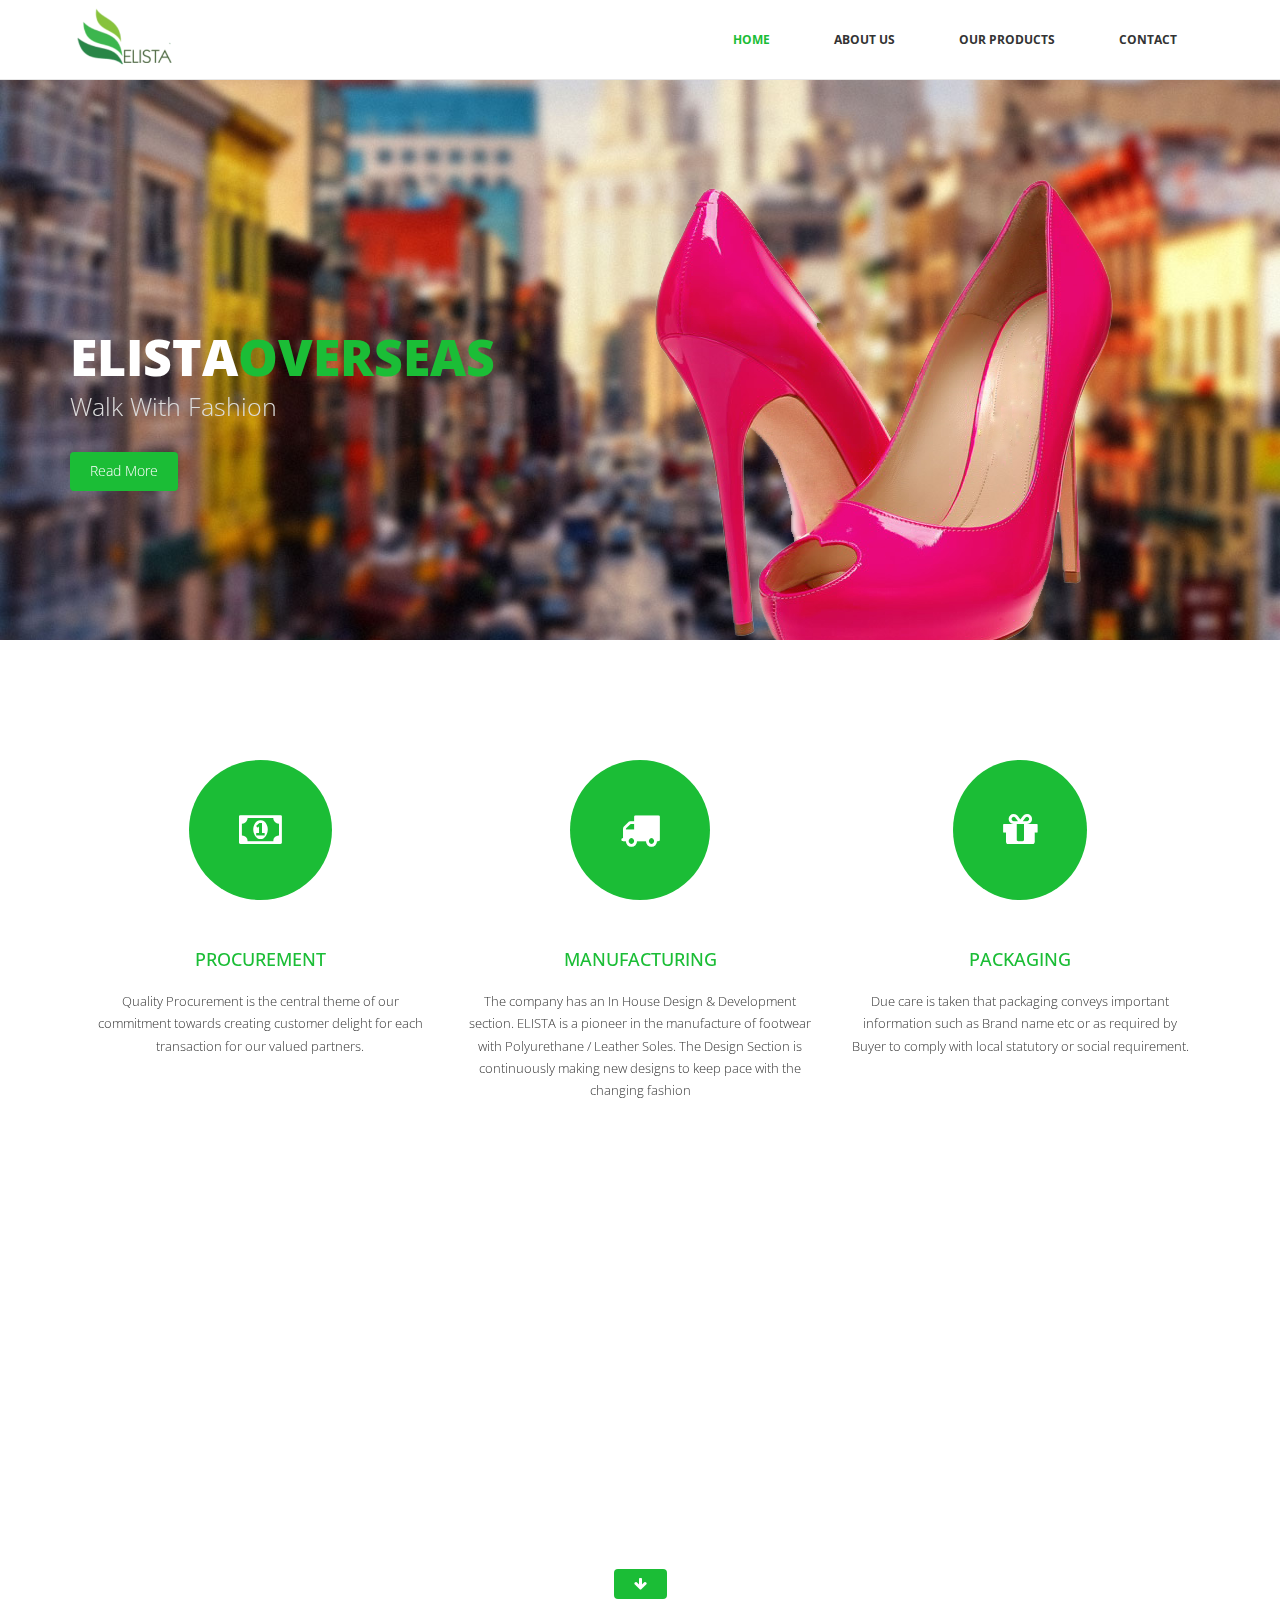
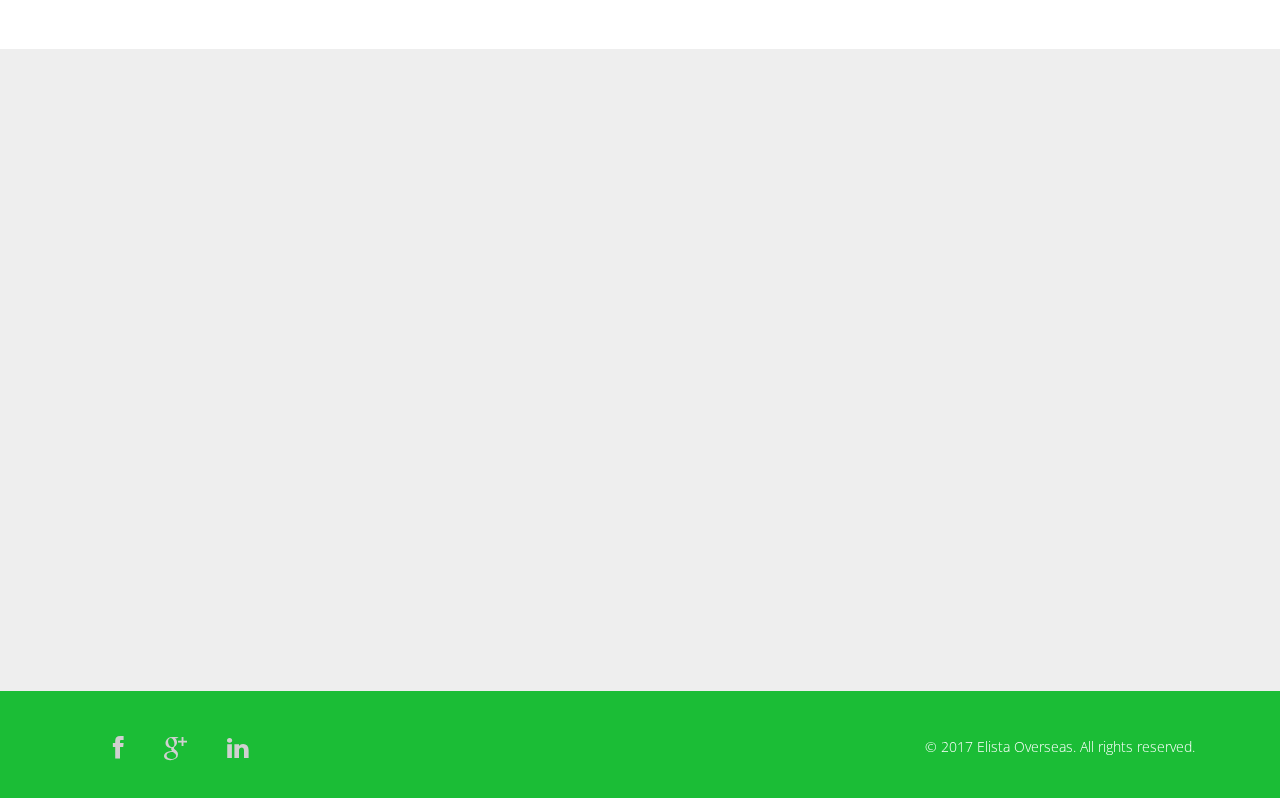
==== index.html @ 9453883a "make it better" ====
<!DOCTYPE html>
<html lang="en">
  <head>
    <meta charset="utf-8">
    <meta http-equiv="X-UA-Compatible" content="IE=edge">
    <meta name="viewport" content="width=device-width, initial-scale=1">
    <title>Elista Overseas</title>

    <!-- Bootstrap -->
    <link href="css/bootstrap.min.css" rel="stylesheet">
    <link rel="stylesheet" href="css/font-awesome.min.css">
    <link rel="stylesheet" href="css/animate.css">
    <link href="css/prettyPhoto.css" rel="stylesheet">
    <link href="css/style.css" rel="stylesheet" />      
    <!-- =======================================================
        Theme Name: Company
        Theme URL: https://bootstrapmade.com/company-free-html-bootstrap-template/
        Author: BootstrapMade
        Author URL: https://bootstrapmade.com
    ======================================================= -->
  </head>
  <body>
    <header>        
        <nav class="navbar navbar-default navbar-fixed-top" role="navigation">
            <div class="navigation">
                <div class="container">                 
                    <div class="navbar-header">
                        <button type="button" class="navbar-toggle collapsed" data-toggle="collapse" data-target=".navbar-collapse.collapse">
                            <span class="sr-only">Toggle navigation</span>
                            <span class="icon-bar"></span>
                            <span class="icon-bar"></span>
                            <span class="icon-bar"></span>
                        </button>
                                             
                        <img src="images/logo.png" style="    height: 58px;float: left;     margin-top: 8px;">
                    </div>
                    
                    <div class="navbar-collapse collapse">                          
                        <div class="menu">
                            <ul class="nav nav-tabs" role="tablist">
                                <li role="presentation"><a href="index.html" class="active">Home</a></li>
                                <li role="presentation"><a href="about.html" >About Us</a></li>
                                                             
                                <li role="presentation"><a href="product.html">Our Products</a></li>
                                <li role="presentation"><a href="contact.html">Contact</a></li>                     
                            </ul>
                        </div>
                    </div>                      
                </div>
            </div>  
        </nav>      
    </header>
	<section id="main-slider" class="no-margin">
        <div class="carousel slide">      
            <div class="carousel-inner">
                <div class="item active" style="background-image: url(images/slider/bg1.jpg)">
                    <div class="container">
                        <div class="row slide-margin">
                            <div class="col-sm-6">
                                <div class="carousel-content">
                                    <h2 class="animation animated-item-1">Elista<span>Overseas</span></h2>
                                    <p class="animation animated-item-2">Walk With Fashion</p>
                                    <a class="btn-slide animation animated-item-3" id="sli" href="#ab">Read More</a>
                                </div>
                            </div>

                            <div class="col-sm-6 hidden-xs animation animated-item-4">
                                <div class="slider-img">
                                    <img src="images/slider/img1.png" class="img-responsive">
                                </div>
                            </div>

                        </div>
                    </div>
                </div><!--/.item-->             
            </div><!--/.carousel-inner-->
        </div><!--/.carousel-->
    </section><!--/#main-slider-->
	
		


	<div class="feature" id="ab">
		<div class="container">
			<div class="text-center">
				<div class="col-md-4">
					<div class="hi-icon-wrap hi-icon-effect wow fadeInDown" data-wow-duration="1000ms" data-wow-delay="300ms" >
						<i class="fa fa-money"></i>	
						<h2>PROCUREMENT</h2>
						<p>Quality Procurement is the central theme of our commitment towards creating customer delight for each transaction for our valued partners. </p>
					</div>
				</div>
				<div class="col-md-4">
					<div class="hi-icon-wrap hi-icon-effect wow fadeInDown" data-wow-duration="1000ms" data-wow-delay="600ms" >
						<i class="fa fa-truck"></i>	
						<h2>MANUFACTURING</h2>
						<p>The company has an In House Design & Development section.
ELISTA is a pioneer in the manufacture of footwear with Polyurethane / Leather Soles.
The Design Section is continuously making new designs to keep pace with the changing fashion   

</p>
					</div>
				</div>
				<div class="col-md-4">
					<div class="hi-icon-wrap hi-icon-effect wow fadeInDown" data-wow-duration="1000ms" data-wow-delay="900ms" >
						<i class="fa fa-gift"></i>	
						<h2>PACKAGING</h2>
						<p>Due care is taken that packaging conveys important information such as Brand name etc or as required by Buyer to comply with local statutory or social requirement.</p>
					</div>
				</div>

				</div>
				<div class="text-center">
				<div class="col-md-6">
					<div class="hi-icon-wrap hi-icon-effect wow fadeInDown" data-wow-duration="1000ms" data-wow-delay="1200ms" >
						<i class="fa fa-heart-o"></i>	
						<h2>CUSTOMER SERVICE</h2>
						<p>We focus on customer delight by creating a deliberate effort to generate an atmosphere that support Fair pricing, Create reliability and dependability, deliver committed quality, consistently.</p>
					</div>
				</div>
				<div class="col-md-6">
					<div class="hi-icon-wrap hi-icon-effect wow fadeInDown" data-wow-duration="1000ms" data-wow-delay="1500ms" >
						<i class="fa fa-truck"></i>	
						<h2>QUALITY</h2>
						<p>Commitment to quality is the essence at elista Overseas and this is the reason why the company has access to the world’s most astute customers.</p>
					</div>
				</div>
			</div>
		</div>
		<center>
		 <a class="btn-slide animation animated-item-3 fa fa-arrow-down" id="sli3" href="#ab1"></a>
		 </center>
	</div>


	<div class="about" id="ab1">
		<div class="container">
			<div class="col-md-6 wow fadeInDown" data-wow-duration="1000ms" data-wow-delay="300ms" >
				<h2></h2>
				<img src="images/home_shoe.jpg"  class="img-responsive"/>
				<p>

				India is famous for many reasons. Footwear is one of them. Indian Footwear is world’s most popular Footwear because of Quality / Designs / Competitive prices.
 </p>
 <p>
India is the 2nd largest footwear producer in the world, with footwear production accounting for approximately 9 % of the global annual production – 22 billion pairs as compared to China, which produces over 60 per cent of the global production.
 </p>
 <p>
Huge domestic retail market 1950 million pairs (95%) are sold in domestic market. Footwear export accounts for 45% share in India’s total leather & leather products export. 
</p>

			</div>
			
			<div class="col-md-6 wow fadeInDown" data-wow-duration="1000ms" data-wow-delay="600ms" >
				<br>
				<p>
The Footwear product mix Gents 55%, Ladies 35% and Children 10%.
 </p>
 
				<p>
The Leather Industry holds a prominent place in the Indian economy. This sector is known for its consistency in high export earnings and it is among the top ten foreign exchange earners for the country.
				</p>
				<p>The Leather industry is bestowed with an affluence of raw materials as India is endowed with 21% of world cattle & buffalo and 11% of world goat & sheep population. Added to this are the strengths of skilled manpower, innovative technology, increasing industry compliance to international environmental standards, and the dedicated support of the allied industries.
				</p>

				<p>In the largest variety of Footwear manufactured by the country Woman  Footwear , because of its typical Designs / Quality , Indian Footwear has made its niche in the international markets 

				</p>

				<p>Given the assurance of highest quality, following the international standards, the Footwear manufacturer  in India Viz: Elista OVERSEAS PVT. LTD. have earned a prestigious place in Indian Footwear  Industry

				 </p>
				 <p>
				 	<b>“ELISTA OVERSEAS ”</b>, having a legendary heritage of carrying and nurturing the Footwear  business takes this opportunity to introduce itself as one of the most reliable manufacturer and exporter of various varieties of Women's Footwear  from India

				 </p>
			</div>
		</div>
	</div>
	

	<footer>
		<div class="footer">
			<div class="container">
				<div class="social-icon">
					<div class="col-md-4">
						<ul class="social-network">
							<li><a href="https://www.facebook.com/jitendra.khurana.71" class="fb tool-tip" title="Facebook"><i class="fa fa-facebook"></i></a></li>
							
							<li><a href="https://plus.google.com/106867079031709530877" class="gplus tool-tip" title="Google Plus"><i class="fa fa-google-plus"></i></a></li>
							<li><a href="https://www.linkedin.com/in/jk-khurana-1310a354/" class="linkedin tool-tip" title="Linkedin"><i class="fa fa-linkedin"></i></a></li>
							
						</ul>	
					</div>
				</div>
				
				<div class="col-md-4 col-md-offset-4">
					<div class="copyright">
						&copy; 2017 Elista Overseas. All rights reserved.
                        <div class="credits">
                            <!-- 
                                All the links in the footer should remain intact. 
                                You can delete the links only if you purchased the pro version.
                                Licensing information: https://bootstrapmade.com/license/
                                Purchase the pro version with working PHP/AJAX contact form: https://bootstrapmade.com/buy/?theme=Company
                            -->
                            
                        </div>
					</div>
				</div>						
			</div>
			
			<div class="pull-right">
				<a href="#home" class="scrollup"><i class="fa fa-angle-up fa-3x"></i></a>
			</div>		
		</div>
	</footer>

	
	
    <!-- jQuery (necessary for Bootstrap's JavaScript plugins) -->
	<script src="js/jquery-2.1.1.min.js"></script>	
    <!-- Include all compiled plugins (below), or include individual files as needed -->
    <script src="js/bootstrap.min.js"></script>
	<script src="js/jquery.prettyPhoto.js"></script>
    <script src="js/jquery.isotope.min.js"></script>  
	<script src="js/wow.min.js"></script>
	<script src="js/functions.js"></script>
	
</body>
</html>
---- css/prettyPhoto.css ----
div.pp_default .pp_top,div.pp_default .pp_top .pp_middle,div.pp_default .pp_top .pp_left,div.pp_default .pp_top .pp_right,div.pp_default .pp_bottom,div.pp_default .pp_bottom .pp_left,div.pp_default .pp_bottom .pp_middle,div.pp_default .pp_bottom .pp_right{height:13px}
div.pp_default .pp_top .pp_left{background:url(../images/prettyPhoto/default/sprite.png) -78px -93px no-repeat}
div.pp_default .pp_top .pp_middle{background:url(../images/prettyPhoto/default/sprite_x.png) top left repeat-x}
div.pp_default .pp_top .pp_right{background:url(../images/prettyPhoto/default/sprite.png) -112px -93px no-repeat}
div.pp_default .pp_content .ppt{color:#f8f8f8}
div.pp_default .pp_content_container .pp_left{background:url(../images/prettyPhoto/default/sprite_y.png) -7px 0 repeat-y;padding-left:13px}
div.pp_default .pp_content_container .pp_right{background:url(../images/prettyPhoto/default/sprite_y.png) top right repeat-y;padding-right:13px}
div.pp_default .pp_next:hover{background:url(../images/prettyPhoto/default/sprite_next.png) center right no-repeat;cursor:pointer}
div.pp_default .pp_previous:hover{background:url(../images/prettyPhoto/default/sprite_prev.png) center left no-repeat;cursor:pointer}
div.pp_default .pp_expand{background:url(../images/prettyPhoto/default/sprite.png) 0 -29px no-repeat;cursor:pointer;width:28px;height:28px}
div.pp_default .pp_expand:hover{background:url(../images/prettyPhoto/default/sprite.png) 0 -56px no-repeat;cursor:pointer}
div.pp_default .pp_contract{background:url(../images/prettyPhoto/default/sprite.png) 0 -84px no-repeat;cursor:pointer;width:28px;height:28px}
div.pp_default .pp_contract:hover{background:url(../images/prettyPhoto/default/sprite.png) 0 -113px no-repeat;cursor:pointer}
div.pp_default .pp_close{width:30px;height:30px;background:url(../images/prettyPhoto/default/sprite.png) 2px 1px no-repeat;cursor:pointer}
div.pp_default .pp_gallery ul li a{background:url(../images/prettyPhoto/default/default_thumb.png) center center #f8f8f8;border:1px solid #aaa}
div.pp_default .pp_social{margin-top:7px}
div.pp_default .pp_gallery a.pp_arrow_previous,div.pp_default .pp_gallery a.pp_arrow_next{position:static;left:auto}
div.pp_default .pp_nav .pp_play,div.pp_default .pp_nav .pp_pause{background:url(../images/prettyPhoto/default/sprite.png) -51px 1px no-repeat;height:30px;width:30px}
div.pp_default .pp_nav .pp_pause{background-position:-51px -29px}
div.pp_default a.pp_arrow_previous,div.pp_default a.pp_arrow_next{background:url(../images/prettyPhoto/default/sprite.png) -31px -3px no-repeat;height:20px;width:20px;margin:4px 0 0}
div.pp_default a.pp_arrow_next{left:52px;background-position:-82px -3px}
div.pp_default .pp_content_container .pp_details{margin-top:5px}
div.pp_default .pp_nav{clear:none;height:30px;width:110px;position:relative}
div.pp_default .pp_nav .currentTextHolder{font-family:Georgia;font-style:italic;color:#999;font-size:11px;left:75px;line-height:25px;position:absolute;top:2px;margin:0;padding:0 0 0 10px}
div.pp_default .pp_close:hover,div.pp_default .pp_nav .pp_play:hover,div.pp_default .pp_nav .pp_pause:hover,div.pp_default .pp_arrow_next:hover,div.pp_default .pp_arrow_previous:hover{opacity:0.7}
div.pp_default .pp_description{font-size:11px;font-weight:700;line-height:14px;margin:5px 50px 5px 0}
div.pp_default .pp_bottom .pp_left{background:url(../images/prettyPhoto/default/sprite.png) -78px -127px no-repeat}
div.pp_default .pp_bottom .pp_middle{background:url(../images/prettyPhoto/default/sprite_x.png) bottom left repeat-x}
div.pp_default .pp_bottom .pp_right{background:url(../images/prettyPhoto/default/sprite.png) -112px -127px no-repeat}
div.pp_default .pp_loaderIcon{background:url(../images/prettyPhoto/default/loader.gif) center center no-repeat}
div.light_rounded .pp_top .pp_left{background:url(../images/prettyPhoto/light_rounded/sprite.png) -88px -53px no-repeat}
div.light_rounded .pp_top .pp_right{background:url(../images/prettyPhoto/light_rounded/sprite.png) -110px -53px no-repeat}
div.light_rounded .pp_next:hover{background:url(../images/prettyPhoto/light_rounded/btnNext.png) center right no-repeat;cursor:pointer}
div.light_rounded .pp_previous:hover{background:url(../images/prettyPhoto/light_rounded/btnPrevious.png) center left no-repeat;cursor:pointer}
div.light_rounded .pp_expand{background:url(../images/prettyPhoto/light_rounded/sprite.png) -31px -26px no-repeat;cursor:pointer}
div.light_rounded .pp_expand:hover{background:url(../images/prettyPhoto/light_rounded/sprite.png) -31px -47px no-repeat;cursor:pointer}
div.light_rounded .pp_contract{background:url(../images/prettyPhoto/light_rounded/sprite.png) 0 -26px no-repeat;cursor:pointer}
div.light_rounded .pp_contract:hover{background:url(../images/prettyPhoto/light_rounded/sprite.png) 0 -47px no-repeat;cursor:pointer}
div.light_rounded .pp_close{width:75px;height:22px;background:url(../images/prettyPhoto/light_rounded/sprite.png) -1px -1px no-repeat;cursor:pointer}
div.light_rounded .pp_nav .pp_play{background:url(../images/prettyPhoto/light_rounded/sprite.png) -1px -100px no-repeat;height:15px;width:14px}
div.light_rounded .pp_nav .pp_pause{background:url(../images/prettyPhoto/light_rounded/sprite.png) -24px -100px no-repeat;height:15px;width:14px}
div.light_rounded .pp_arrow_previous{background:url(../images/prettyPhoto/light_rounded/sprite.png) 0 -71px no-repeat}
div.light_rounded .pp_arrow_next{background:url(../images/prettyPhoto/light_rounded/sprite.png) -22px -71px no-repeat}
div.light_rounded .pp_bottom .pp_left{background:url(../images/prettyPhoto/light_rounded/sprite.png) -88px -80px no-repeat}
div.light_rounded .pp_bottom .pp_right{background:url(../images/prettyPhoto/light_rounded/sprite.png) -110px -80px no-repeat}
div.dark_rounded .pp_top .pp_left{background:url(../images/prettyPhoto/dark_rounded/sprite.png) -88px -53px no-repeat}
div.dark_rounded .pp_top .pp_right{background:url(../images/prettyPhoto/dark_rounded/sprite.png) -110px -53px no-repeat}
div.dark_rounded .pp_content_container .pp_left{background:url(../images/prettyPhoto/dark_rounded/contentPattern.png) top left repeat-y}
div.dark_rounded .pp_content_container .pp_right{background:url(../images/prettyPhoto/dark_rounded/contentPattern.png) top right repeat-y}
div.dark_rounded .pp_next:hover{background:url(../images/prettyPhoto/dark_rounded/btnNext.png) center right no-repeat;cursor:pointer}
div.dark_rounded .pp_previous:hover{background:url(../images/prettyPhoto/dark_rounded/btnPrevious.png) center left no-repeat;cursor:pointer}
div.dark_rounded .pp_expand{background:url(../images/prettyPhoto/dark_rounded/sprite.png) -31px -26px no-repeat;cursor:pointer}
div.dark_rounded .pp_expand:hover{background:url(../images/prettyPhoto/dark_rounded/sprite.png) -31px -47px no-repeat;cursor:pointer}
div.dark_rounded .pp_contract{background:url(../images/prettyPhoto/dark_rounded/sprite.png) 0 -26px no-repeat;cursor:pointer}
div.dark_rounded .pp_contract:hover{background:url(../images/prettyPhoto/dark_rounded/sprite.png) 0 -47px no-repeat;cursor:pointer}
div.dark_rounded .pp_close{width:75px;height:22px;background:url(../images/prettyPhoto/dark_rounded/sprite.png) -1px -1px no-repeat;cursor:pointer}
div.dark_rounded .pp_description{margin-right:85px;color:#fff}
div.dark_rounded .pp_nav .pp_play{background:url(../images/prettyPhoto/dark_rounded/sprite.png) -1px -100px no-repeat;height:15px;width:14px}
div.dark_rounded .pp_nav .pp_pause{background:url(../images/prettyPhoto/dark_rounded/sprite.png) -24px -100px no-repeat;height:15px;width:14px}
div.dark_rounded .pp_arrow_previous{background:url(../images/prettyPhoto/dark_rounded/sprite.png) 0 -71px no-repeat}
div.dark_rounded .pp_arrow_next{background:url(../images/prettyPhoto/dark_rounded/sprite.png) -22px -71px no-repeat}
div.dark_rounded .pp_bottom .pp_left{background:url(../images/prettyPhoto/dark_rounded/sprite.png) -88px -80px no-repeat}
div.dark_rounded .pp_bottom .pp_right{background:url(../images/prettyPhoto/dark_rounded/sprite.png) -110px -80px no-repeat}
div.dark_rounded .pp_loaderIcon{background:url(../images/prettyPhoto/dark_rounded/loader.gif) center center no-repeat}
div.dark_square .pp_left,div.dark_square .pp_middle,div.dark_square .pp_right,div.dark_square .pp_content{background:#000}
div.dark_square .pp_description{color:#fff;margin:0 85px 0 0}
div.dark_square .pp_loaderIcon{background:url(../images/prettyPhoto/dark_square/loader.gif) center center no-repeat}
div.dark_square .pp_expand{background:url(../images/prettyPhoto/dark_square/sprite.png) -31px -26px no-repeat;cursor:pointer}
div.dark_square .pp_expand:hover{background:url(../images/prettyPhoto/dark_square/sprite.png) -31px -47px no-repeat;cursor:pointer}
div.dark_square .pp_contract{background:url(../images/prettyPhoto/dark_square/sprite.png) 0 -26px no-repeat;cursor:pointer}
div.dark_square .pp_contract:hover{background:url(../images/prettyPhoto/dark_square/sprite.png) 0 -47px no-repeat;cursor:pointer}
div.dark_square .pp_close{width:75px;height:22px;background:url(../images/prettyPhoto/dark_square/sprite.png) -1px -1px no-repeat;cursor:pointer}
div.dark_square .pp_nav{clear:none}
div.dark_square .pp_nav .pp_play{background:url(../images/prettyPhoto/dark_square/sprite.png) -1px -100px no-repeat;height:15px;width:14px}
div.dark_square .pp_nav .pp_pause{background:url(../images/prettyPhoto/dark_square/sprite.png) -24px -100px no-repeat;height:15px;width:14px}
div.dark_square .pp_arrow_previous{background:url(../images/prettyPhoto/dark_square/sprite.png) 0 -71px no-repeat}
div.dark_square .pp_arrow_next{background:url(../images/prettyPhoto/dark_square/sprite.png) -22px -71px no-repeat}
div.dark_square .pp_next:hover{background:url(../images/prettyPhoto/dark_square/btnNext.png) center right no-repeat;cursor:pointer}
div.dark_square .pp_previous:hover{background:url(../images/prettyPhoto/dark_square/btnPrevious.png) center left no-repeat;cursor:pointer}
div.light_square .pp_expand{background:url(../images/prettyPhoto/light_square/sprite.png) -31px -26px no-repeat;cursor:pointer}
div.light_square .pp_expand:hover{background:url(../images/prettyPhoto/light_square/sprite.png) -31px -47px no-repeat;cursor:pointer}
div.light_square .pp_contract{background:url(../images/prettyPhoto/light_square/sprite.png) 0 -26px no-repeat;cursor:pointer}
div.light_square .pp_contract:hover{background:url(../images/prettyPhoto/light_square/sprite.png) 0 -47px no-repeat;cursor:pointer}
div.light_square .pp_close{width:75px;height:22px;background:url(../images/prettyPhoto/light_square/sprite.png) -1px -1px no-repeat;cursor:pointer}
div.light_square .pp_nav .pp_play{background:url(../images/prettyPhoto/light_square/sprite.png) -1px -100px no-repeat;height:15px;width:14px}
div.light_square .pp_nav .pp_pause{background:url(../images/prettyPhoto/light_square/sprite.png) -24px -100px no-repeat;height:15px;width:14px}
div.light_square .pp_arrow_previous{background:url(../images/prettyPhoto/light_square/sprite.png) 0 -71px no-repeat}
div.light_square .pp_arrow_next{background:url(../images/prettyPhoto/light_square/sprite.png) -22px -71px no-repeat}
div.light_square .pp_next:hover{background:url(../images/prettyPhoto/light_square/btnNext.png) center right no-repeat;cursor:pointer}
div.light_square .pp_previous:hover{background:url(../images/prettyPhoto/light_square/btnPrevious.png) center left no-repeat;cursor:pointer}
div.facebook .pp_top .pp_left{background:url(../images/prettyPhoto/facebook/sprite.png) -88px -53px no-repeat}
div.facebook .pp_top .pp_middle{background:url(../images/prettyPhoto/facebook/contentPatternTop.png) top left repeat-x}
div.facebook .pp_top .pp_right{background:url(../images/prettyPhoto/facebook/sprite.png) -110px -53px no-repeat}
div.facebook .pp_content_container .pp_left{background:url(../images/prettyPhoto/facebook/contentPatternLeft.png) top left repeat-y}
div.facebook .pp_content_container .pp_right{background:url(../images/prettyPhoto/facebook/contentPatternRight.png) top right repeat-y}
div.facebook .pp_expand{background:url(../images/prettyPhoto/facebook/sprite.png) -31px -26px no-repeat;cursor:pointer}
div.facebook .pp_expand:hover{background:url(../images/prettyPhoto/facebook/sprite.png) -31px -47px no-repeat;cursor:pointer}
div.facebook .pp_contract{background:url(../images/prettyPhoto/facebook/sprite.png) 0 -26px no-repeat;cursor:pointer}
div.facebook .pp_contract:hover{background:url(../images/prettyPhoto/facebook/sprite.png) 0 -47px no-repeat;cursor:pointer}
div.facebook .pp_close{width:22px;height:22px;background:url(../images/prettyPhoto/facebook/sprite.png) -1px -1px no-repeat;cursor:pointer}
div.facebook .pp_description{margin:0 37px 0 0}
div.facebook .pp_loaderIcon{background:url(../images/prettyPhoto/facebook/loader.gif) center center no-repeat}
div.facebook .pp_arrow_previous{background:url(../images/prettyPhoto/facebook/sprite.png) 0 -71px no-repeat;height:22px;margin-top:0;width:22px}
div.facebook .pp_arrow_previous.disabled{background-position:0 -96px;cursor:default}
div.facebook .pp_arrow_next{background:url(../images/prettyPhoto/facebook/sprite.png) -32px -71px no-repeat;height:22px;margin-top:0;width:22px}
div.facebook .pp_arrow_next.disabled{background-position:-32px -96px;cursor:default}
div.facebook .pp_nav{margin-top:0}
div.facebook .pp_nav p{font-size:15px;padding:0 3px 0 4px}
div.facebook .pp_nav .pp_play{background:url(../images/prettyPhoto/facebook/sprite.png) -1px -123px no-repeat;height:22px;width:22px}
div.facebook .pp_nav .pp_pause{background:url(../images/prettyPhoto/facebook/sprite.png) -32px -123px no-repeat;height:22px;width:22px}
div.facebook .pp_next:hover{background:url(../images/prettyPhoto/facebook/btnNext.png) center right no-repeat;cursor:pointer}
div.facebook .pp_previous:hover{background:url(../images/prettyPhoto/facebook/btnPrevious.png) center left no-repeat;cursor:pointer}
div.facebook .pp_bottom .pp_left{background:url(../images/prettyPhoto/facebook/sprite.png) -88px -80px no-repeat}
div.facebook .pp_bottom .pp_middle{background:url(../images/prettyPhoto/facebook/contentPatternBottom.png) top left repeat-x}
div.facebook .pp_bottom .pp_right{background:url(../images/prettyPhoto/facebook/sprite.png) -110px -80px no-repeat}
div.pp_pic_holder a:focus{outline:none}
div.pp_overlay{background:#000;display:none;left:0;position:absolute;top:0;width:100%;z-index:9500}
div.pp_pic_holder{display:none;position:absolute;width:100px;z-index:10000}
.pp_content{height:40px;min-width:40px}
* html .pp_content{width:40px}
.pp_content_container{position:relative;text-align:left;width:100%}
.pp_content_container .pp_left{padding-left:20px}
.pp_content_container .pp_right{padding-right:20px}
.pp_content_container .pp_details{float:left;margin:10px 0 2px}
.pp_description{display:none;margin:0}
.pp_social{float:left;margin:0}
.pp_social .facebook{float:left;margin-left:5px;width:55px;overflow:hidden}
.pp_social .twitter{float:left}
.pp_nav{clear:right;float:left;margin:3px 10px 0 0}
.pp_nav p{float:left;white-space:nowrap;margin:2px 4px}
.pp_nav .pp_play,.pp_nav .pp_pause{float:left;margin-right:4px;text-indent:-10000px}
a.pp_arrow_previous,a.pp_arrow_next{display:block;float:left;height:15px;margin-top:3px;overflow:hidden;text-indent:-10000px;width:14px}
.pp_hoverContainer{position:absolute;top:0;width:100%;z-index:2000}
.pp_gallery{display:none;left:50%;margin-top:-50px;position:absolute;z-index:10000}
.pp_gallery div{float:left;overflow:hidden;position:relative}
.pp_gallery ul{float:left;height:35px;position:relative;white-space:nowrap;margin:0 0 0 5px;padding:0}
.pp_gallery ul a{border:1px rgba(0,0,0,0.5) solid;display:block;float:left;height:33px;overflow:hidden}
.pp_gallery ul a img{border:0}
.pp_gallery li{display:block;float:left;margin:0 5px 0 0;padding:0}
.pp_gallery li.default a{background:url(../images/prettyPhoto/facebook/default_thumbnail.gif) 0 0 no-repeat;display:block;height:33px;width:50px}
.pp_gallery .pp_arrow_previous,.pp_gallery .pp_arrow_next{margin-top:7px!important}
a.pp_next{background:url(../images/prettyPhoto/light_rounded/btnNext.png) 10000px 10000px no-repeat;display:block;float:right;height:100%;text-indent:-10000px;width:49%}
a.pp_previous{background:url(../images/prettyPhoto/light_rounded/btnNext.png) 10000px 10000px no-repeat;display:block;float:left;height:100%;text-indent:-10000px;width:49%}
a.pp_expand,a.pp_contract{cursor:pointer;display:none;height:20px;position:absolute;right:30px;text-indent:-10000px;top:10px;width:20px;z-index:20000}
a.pp_close{position:absolute;right:0;top:0;display:block;line-height:22px;text-indent:-10000px}
.pp_loaderIcon{display:block;height:24px;left:50%;position:absolute;top:50%;width:24px;margin:-12px 0 0 -12px}
#pp_full_res{line-height:1!important}
#pp_full_res .pp_inline{text-align:left}
#pp_full_res .pp_inline p{margin:0 0 15px}
div.ppt{color:#fff;display:none;font-size:17px;z-index:9999;margin:0 0 5px 15px}
div.pp_default .pp_content,div.light_rounded .pp_content{background-color:#fff}
div.pp_default #pp_full_res .pp_inline,div.light_rounded .pp_content .ppt,div.light_rounded #pp_full_res .pp_inline,div.light_square .pp_content .ppt,div.light_square #pp_full_res .pp_inline,div.facebook .pp_content .ppt,div.facebook #pp_full_res .pp_inline{color:#000}
div.pp_default .pp_gallery ul li a:hover,div.pp_default .pp_gallery ul li.selected a,.pp_gallery ul a:hover,.pp_gallery li.selected a{border-color:#fff}
div.pp_default .pp_details,div.light_rounded .pp_details,div.dark_rounded .pp_details,div.dark_square .pp_details,div.light_square .pp_details,div.facebook .pp_details{position:relative}
div.light_rounded .pp_top .pp_middle,div.light_rounded .pp_content_container .pp_left,div.light_rounded .pp_content_container .pp_right,div.light_rounded .pp_bottom .pp_middle,div.light_square .pp_left,div.light_square .pp_middle,div.light_square .pp_right,div.light_square .pp_content,div.facebook .pp_content{background:#fff}
div.light_rounded .pp_description,div.light_square .pp_description{margin-right:85px}
div.light_rounded .pp_gallery a.pp_arrow_previous,div.light_rounded .pp_gallery a.pp_arrow_next,div.dark_rounded .pp_gallery a.pp_arrow_previous,div.dark_rounded .pp_gallery a.pp_arrow_next,div.dark_square .pp_gallery a.pp_arrow_previous,div.dark_square .pp_gallery a.pp_arrow_next,div.light_square .pp_gallery a.pp_arrow_previous,div.light_square .pp_gallery a.pp_arrow_next{margin-top:12px!important}
div.light_rounded .pp_arrow_previous.disabled,div.dark_rounded .pp_arrow_previous.disabled,div.dark_square .pp_arrow_previous.disabled,div.light_square .pp_arrow_previous.disabled{background-position:0 -87px;cursor:default}
div.light_rounded .pp_arrow_next.disabled,div.dark_rounded .pp_arrow_next.disabled,div.dark_square .pp_arrow_next.disabled,div.light_square .pp_arrow_next.disabled{background-position:-22px -87px;cursor:default}
div.light_rounded .pp_loaderIcon,div.light_square .pp_loaderIcon{background:url(../images/prettyPhoto/light_rounded/loader.gif) center center no-repeat}
div.dark_rounded .pp_top .pp_middle,div.dark_rounded .pp_content,div.dark_rounded .pp_bottom .pp_middle{background:url(../images/prettyPhoto/dark_rounded/contentPattern.png) top left repeat}
div.dark_rounded .currentTextHolder,div.dark_square .currentTextHolder{color:#c4c4c4}
div.dark_rounded #pp_full_res .pp_inline,div.dark_square #pp_full_res .pp_inline{color:#fff}
.pp_top,.pp_bottom{height:20px;position:relative}
* html .pp_top,* html .pp_bottom{padding:0 20px}
.pp_top .pp_left,.pp_bottom .pp_left{height:20px;left:0;position:absolute;width:20px}
.pp_top .pp_middle,.pp_bottom .pp_middle{height:20px;left:20px;position:absolute;right:20px}
* html .pp_top .pp_middle,* html .pp_bottom .pp_middle{left:0;position:static}
.pp_top .pp_right,.pp_bottom .pp_right{height:20px;left:auto;position:absolute;right:0;top:0;width:20px}
.pp_fade,.pp_gallery li.default a img{display:none}
---- css/style.css ----
/*
    Theme Name: Company
    Theme URL: https://bootstrapmade.com/company-free-html-bootstrap-template/
    Author: BootstrapMade
    Author URL: https://bootstrapmade.com
*/

/* ==== Google font ==== */
@import url(https://fonts.googleapis.com/css?family=Open+Sans:400,300,700,600);
@import url('font-awesome.css');
/* ==== overwrite bootstrap standard ==== */
@import url('animate.css');



body {
	font-family:'Open Sans', Arial, sans-serif;
	font-size:14px;
	font-weight:300;
	line-height:1.6em;
	color:#fff;
	background-color:#fff;
	overflow-x:hidden;
}

hi,h2,h3,h4,h5,h6 {
	color:#333;
	line-height:1.1em;
}

p {
	color:#333;
	font-size:13px;
}
a {
    text-decoration:none;
    transition: all 0.1s ease-in-out;
    -moz-transition: all 0.1s ease-in-out;
    -webkit-transition: all 0.1s ease-in-out;
    -o-transition: all 0.1s ease-in-out;
    outline: none;
	color:#333;
}
a:hover {
	text-decoration: none;
	color:#eee;	
	}

.btn-primary {
  padding: 8px 20px;
  background: #1BBD36;
  color: #fff;
  border-radius: 4px;
  border:none;
  margin-top: 10px;
}
	
.text-center h2 {
	margin-bottom:30px;
}

.text-center p {
	margin-bottom:50px;
	color:#333;
}

.btn-default {
  color: #333;
  background-color: #fff;
  border-color: #fff;
  text-transform:uppercase;
  font-size:18px;
  border-radius:30px;
  margin-left:-10px;
}

#breadcrumb {
	background-color: #1BBD36;
	margin-top: -20px;
}

.breadcrumb { 
  list-style: none;
  background-color: #1BBD36;
  border-radius: 0px;
  padding:3px 10px;
}

.breadcrumb li {
   text-transform:uppercase;
   margin-top:125px;
   font-weight:600;
}

/*===========================
  Menu and Navigation
============================ */
.navigation  {
	background-color:#fff;
	padding:0;
}

.navbar-brand h1 {
	margin-top:9px;
	padding-top:5px;
	float: left;	
	font-size: 25px;	
	color:#333;	
	text-transform:uppercase;
	font-weight:900;
  
}
.navbar-brand h1 span {
	color: #1BBD36;
}

.menu {
	font-size:12px;
	float:right;
	text-transform:uppercase;
	font-weight:700;	
}

.menu ul.nav-tabs li {
	color:#000;	
}

.nav-tabs {
	border-bottom: 0;
}
.nav-tabs > li {
	float: left;
	margin-bottom: 0;
}
.nav-tabs > li > a {	
	border-radius:0;
	color:#333;
	padding:30px;
}

.nav-tabs > li > a:hover {	
	color: #1BBD36;
	border-color: #fff #fff #fff;
	border-radius:0;
	background-color:#fff; 
	transition: all 0.3s ease-in-out;
	-moz-transition: all 0.3s ease-in-out;
	-webkit-transition: all 0.3s ease-in-out;
	-o-transition: all 0.3s ease-in-out;
}
.nav-tabs > li > a.active {
	color: #1BBD36;
	border-radius:0;
	transition: all 0.3s ease-in-out;
	-moz-transition: all 0.3s ease-in-out;
	-webkit-transition: all 0.3s ease-in-out;
	-o-transition: all 0.3s ease-in-out;
}


/*===========================
  slider
============================ */
#main-slider {
	margin-top:40px;

}

#main-slider {
  position: relative;
}

.no-margin {
  margin: 0;
  padding: 0;
}

#main-slider .carousel .carousel-content {
  margin-top: 150px;
}

#main-slider .carousel .slide-margin{
  margin-top: 140px;
}

#main-slider .carousel h2 {
  color: #fff;
  text-transform:uppercase;
  font-size:50px;
  font-weight:800;
}

#main-slider .carousel h2 span {
  color: #1BBD36;
}

#main-slider .carousel h2 span spani {
  color: #000;
}

#main-slider .carousel p {
  color: #ddd;
  font-size:25px;
}

#main-slider .carousel .btn-slide {
  padding: 8px 20px;
  background: #1BBD36;
  color: #fff;
  border-radius: 4px;
  margin-top: 25px;
  display: inline-block;
}

#main-slider .carousel .slider-img{
  text-align: right;
  position: absolute;
}


#main-slider .carousel .item {
  background-position: 50%;
  background-repeat: no-repeat;
  background-size: cover;
  left: 0 !important;
  opacity: 0;
  top: 0;
  position: absolute;
  width: 100%;
  display: block !important;
  height: 600px;
  -webkit-transition: opacity ease-in-out 500ms;
  -moz-transition: opacity ease-in-out 500ms;
  -o-transition: opacity ease-in-out 500ms;
  transition: opacity ease-in-out 500ms;
}

#main-slider .carousel .item:first-child {
  top: auto;
  position: relative;
}

#main-slider .carousel .item.active {
  opacity: 1;
  -webkit-transition: opacity ease-in-out 500ms;
  -moz-transition: opacity ease-in-out 500ms;
  -o-transition: opacity ease-in-out 500ms;
  transition: opacity ease-in-out 500ms;
  z-index: 1;
}

#main-slider .active .animation.animated-item-1 {
  -webkit-animation: fadeInUp 300ms linear 300ms both;
  -moz-animation: fadeInUp 300ms linear 300ms both;
  -o-animation: fadeInUp 300ms linear 300ms both;
  -ms-animation: fadeInUp 300ms linear 300ms both;
  animation: fadeInUp 300ms linear 300ms both;
}

#main-slider .active .animation.animated-item-2 {
  -webkit-animation: fadeInUp 300ms linear 600ms both;
  -moz-animation: fadeInUp 300ms linear 600ms both;
  -o-animation: fadeInUp 300ms linear 600ms both;
  -ms-animation: fadeInUp 300ms linear 600ms both;
  animation: fadeInUp 300ms linear 600ms both;
}

#main-slider .active .animation.animated-item-3 {
  -webkit-animation: fadeInUp 300ms linear 900ms both;
  -moz-animation: fadeInUp 300ms linear 900ms both;
  -o-animation: fadeInUp 300ms linear 900ms both;
  -ms-animation: fadeInUp 300ms linear 900ms both;
  animation: fadeInUp 300ms linear 900ms both;
}

#main-slider .active .animation.animated-item-4 {
  -webkit-animation: fadeInUp 300ms linear 1200ms both;
  -moz-animation: fadeInUp 300ms linear 1200ms both;
  -o-animation: fadeInUp 300ms linear 1200ms both;
  -ms-animation: fadeInUp 300ms linear 1200ms both;
  animation: fadeInUp 300ms linear 1200ms both;
}

.feature {
	padding:50px;
}

.text-center i {
	font-size:40px;
	margin-top:70px;
	margin-bottom:30px;
	color:#fff;
	padding:50px;
	background:#1BBD36;
	border-radius:50%;
}

.text-center h2 {
	margin-top:20px;
	margin-bottom:20px;
	text-transform:uppercase;
	font-size:18px;
	color: #1BBD36;
}

.hi-icon-effect i.fa:hover {
	background:#fff;
	color: #1BBD36;
	-webkit-transition: color 300ms, background-color 300ms;
  -moz-transition: color 300ms, background-color 300ms;
  -o-transition:  color 300ms, background-color 300ms;
  transition:  color 300ms, background-color 300ms;
}

#partner {
  background: url(../images/partners/partner_bg.png) 50% 50% no-repeat;
  background-size: cover;
}

#partner {
  color: #fff;
  text-align: center;
  padding:100px;
}

#partner h2 {
  color: #fff;
  font-size:30px;
  font-weight:600;
}

#partner p {
  color: #fff;
  font-size:20px;
  
}

.partners ul {
  list-style: none;
  margin: 0;
  padding: 0;
}

.partners ul li{
  display: inline-block;
  float: left;
  width: 20%;
}

.partners ul li a img {
	margin-top:50px;
}

#conatcat-info{
  background: #fff url(../images/contact.png) no-repeat 90% 0;
  padding: 30px 0;
}

.contact-info i{
  width: 60px;
  height: 60px;
  font-size: 40px;
  line-height: 60px;
  color: #fff;
  background: #000;
  text-align: center;
  border-radius: 6px;
}

.contact-info h2{
  margin-top: 0;
  color: #000;
}

.contact-info{
  color:#000;
}

/* --- about us --- */
.aboutus {
	padding:50px;
}

.aboutus img {
	border-radius:6px;
}

.aboutus h3 {
	margin-bottom:30px;
	font-weight:800;
}

.aboutus h4 {
	margin-top:30px;
	margin-bottom:30px;
	font-weight:700;
}

.skill h2{
	margin-top:-10px;
	margin-bottom: 25px;
}

.progress-wrap{
  position: relative;
}

.progress .color1,
.progress .color1 .bar-width{
  background: #2d7da4;
}

.progress .color2,
.progress .color2 .bar-width{
  background: #6aa42f;
}

.progress .color3,
.progress .color3 .bar-width{
  background: #ffcc33;
}

.progress .color4,
.progress .color4 .bar-width{
  background: #db3615;
}

.progress, 
.progress-bar {
  height: 15px;
  line-height: 15px;
  background: #e6e6e6;
  -webkit-box-shadow: none;
  -moz-box-shadow: none;
  box-shadow: none;
  border-radius: 0;
  overflow: visible;
  text-align: right;
}

.progress{
  position: relative;
}

.progress .bar-width{
  position: absolute;
  width: 40px;
  height: 20px;
  line-height: 20px;
  text-align: center;
  font-size: 12px;
  font-weight: 700;
  top: -30px;
  border-radius: 2px;
  margin-left: -30px;
}

.progress span{
  position: relative;
}

.progress span:before{
  content: " ";
  position: absolute;
  width: auto;
  height: auto;
  border-width: 8px 5px;
  border-style: solid;
  bottom: -15px;
  right: 8px;
}

.progress .color1 span:before{
  border-color: #2d7da4 transparent transparent transparent;
}

.progress .color2 span:before{
  border-color: #6aa42f transparent transparent transparent;
}

.progress .color3 span:before{
  border-color: #ffcc33 transparent transparent transparent;
}

.progress .color4 span:before{
  border-color: #db3615 transparent transparent transparent;
}


.about {
	background:#eee;
	padding:50px;
}

.about h2 {
	margin-bottom:30px;
}

.about img {
	margin-bottom:30px;
	border-radius:6px;
}

.our-team {
	padding:50px;
	background:#ddd;
}

.our-team h3 {
	margin-bottom:30px;
	font-weight:800;
}

.our-team h4 {
	margin-top:20px;
	margin-bottom:20px;
	font-weight:600;
}

.our-team img{
	border-radius:6px;
	margin-top:30px;
}

.lates {
	padding:50px;
}

.lates h2 {
	font-size:20px;
	font-weight:600;
	color:#333;
}

.lates img {
	margin-top:30px;
	border-radius:5px;
}

/* --- footer --- */
.footer {
	background:#1BBD36;
	padding:15px 22px;
}

ul.social-network {
	list-style:none;
	margin-top:20px;	
	padding:10px;
	transition: all 0.3s ease-in-out;
  -moz-transition: all 0.3s ease-in-out;
  -webkit-transition: all 0.3s ease-in-out;
  -o-transition: all 0.3s ease-in-out;
}

ul.social-network li {
	display:inline;
	margin: 0 18px;	
	font-size:25px;	
}

ul.social-network li a {	
	color:#d0d0d0;	
}
.social-network li:hover .fa-twitter {
  color: #00abf0;
}
.social-network li:hover .fa-facebook {
  color: #39579a;
}
.social-network li:hover .fa-google-plus {
  color: #eb8984;
}
.social-network li:hover .fa-pinterest {
  color: #c9171e; 
}
.social-network li:hover .fa-linkedin {
  color: #0077b5; 
}
.social-network li:hover .fa-youtube-play {
  color: #C84941; 
}
.social-network li:hover .fa-dribbble {
  color: #EA4C89 ; 
}
.social-network li:hover .fa-pinterest-square {
  color: #EA4B49; 
}

.copyright {
	margin-top:30px;
    text-align: right;
}

.copyright a {
	color:#fff;
	font-weight:600;
	font-size:12px;
	text-shadow:none;
}

/* --- services --- */
.services {
	padding:50px;
}

.services h3 {
	margin-bottom:30px;
	font-weight:800;
}

.services img {
	border-radius:6px;
}

.sub-services img {
	border-radius:6px;
}

.services p {
	margin-top:30px;
	font-size:13px;
}

.sub-services {
	padding:50px;
	background:#ddd;
}

.sub-services p {
	margin-top:30px;
	font-size:13px;
}

.media-body p {
	margin-bottom:30px;
}

.media ul li {
	list-style:none;
}

.media i {
	color:#1BBD36;
	font-size:50px;
}

.media h4 {
	font-size:20px;
	font-weight:600;
	color:#1BBD36;
}

/* --- portfolio --- */

#portfolio .center p {
	margin-top:50px;
	margin-bottom:50px;
	font-size:18px;
}

.portfolio-items, 
.portfolio-filter {
  list-style: none outside none;
  margin: 0 0 40px 0;
  padding: 0;
}

.portfolio-filter > li {
  display: inline-block;
}

.portfolio-filter > li a {
  background: none repeat scroll 0 0 #FFFFFF;
  font-size: 14px;
  font-weight: 400;
  margin-right: 20px;
  text-transform: uppercase;
  transition: all 0.9s ease 0s;
  -moz-transition: all 0.9s ease 0s;
  -webkit-transition: all 0.9s ease 0s;
  -o-transition: all 0.9s ease 0s;
  border: 1px solid #F2F2F2;
  outline: none;
  border-radius: 3px;
}

.portfolio-filter > li a:hover,
.portfolio-filter > li a.active{
  color:#fff;
  background: #1BBD36;
  border: 1px solid #1BBD36;
  box-shadow: none;
  -webkit-box-shadow: none;
}

.portfolio-items > li {
  float: left;
  padding: 0;
  -webkit-box-sizing: border-box;
  -moz-box-sizing: border-box;
  box-sizing: border-box;
}

.portfolio-item {
	margin: 0;
	padding:0;
}

.overlay {
	margin-bottom:20px;
}

.overlay a:hover {
	color: #1BBD36;
}

/* Start: Recommended Isotope styles */
/**** Isotope Filtering ****/
.isotope-item {
  z-index: 2;
}

.isotope-hidden.isotope-item {
  pointer-events: none;
  z-index: 1;
}

/**** Isotope CSS3 transitions ****/
.isotope,
.isotope .isotope-item {
  -webkit-transition-duration: 0.8s;
  -moz-transition-duration: 0.8s;
  -ms-transition-duration: 0.8s;
  -o-transition-duration: 0.8s;
  transition-duration: 0.8s;
}

.isotope {
  -webkit-transition-property: height, width;
  -moz-transition-property: height, width;
  -ms-transition-property: height, width;
  -o-transition-property: height, width;
  transition-property: height, width;
}

.isotope .isotope-item {
  -webkit-transition-property: -webkit-transform, opacity;
  -moz-transition-property: -moz-transform, opacity;
  -ms-transition-property: -ms-transform, opacity;
  -o-transition-property: -o-transform, opacity;
  transition-property: transform, opacity;
}

/**** disabling Isotope CSS3 transitions ****/
.isotope.no-transition,
.isotope.no-transition .isotope-item,
.isotope .isotope-item.no-transition {
  -webkit-transition-duration: 0s;
  -moz-transition-duration: 0s;
  -ms-transition-duration: 0s;
  -o-transition-duration: 0s;
  transition-duration: 0s;
}

/* End: Recommended Isotope styles */
/* disable CSS transitions for containers with infinite scrolling*/
.isotope.infinite-scrolling {
  -webkit-transition: none;
  -moz-transition: none;
  -ms-transition: none;
  -o-transition: none;
  transition: none;
}


/* --- Map --- */
.map{
	position:relative;
	margin-bottom:40px;
}

/* google map */
#google-map{
	position:relative;
	margin-top:10px;
    height: 400px;
    width: 100%;
}

/* --- blog --- */
#blog {
	margin-top:50px;
}

a.btn-primary:hover {
	background-color:#ddd;
	color:#1BBD36;
}

.widget {
  margin-bottom: 60px;
  padding-left: 0;
}

.single_comments {
  margin-bottom: 20px;
}

.single_comments img {
  float: left;
  margin-right: 10px;
  margin-top: 5px;
}

.single_comments p {
  margin-bottom: 0;
}

.widget .entry-meta span {
  display: inline-block;
  margin-right: 10px;
  color:#333;
}

.widget .entry-meta span a:hover {
	color:#1BBD36;
}

.widget h3 {
  color: #000;
  text-transform: uppercase;
  margin-bottom: 20px;
}

.blog_category{
  list-style:none;
  margin:0;
  padding:0;
}

.blog_category li{
  float:none;
  margin-bottom:20px;
}

.blog_category li a {
  background:#f5f5f5;
  border-radius: 4px;
  color: #888;
  display: inline-block;
  padding: 5px 15px;
}

.blog_category li a:hover{
  background:#1BBD36;
  color: #fff;
}

 .badge:before {
  border-color: transparent transparent transparent #1BBD36;
  border-style: solid;
  border-width: 10px;
  bottom: -8px;
  content: "";
  height: 0;
  left: 5px;
  position: absolute;
  z-index: -99999;
}

.badge {
  background-color: #1BBD36;
  border-radius: 5px;
  color: #fff;
  padding: 8px;
  position: relative;
  left: 60px;
  top: -18px;
  font-weight: normal;
}

.blog_archieve {
  list-style: none outside none;
  margin: 0;
  padding: 0;
}

.blog_archieve li {
  padding: 10px 0;
  border-bottom: 1px solid #f5f5f5;
}

ul.blog_archieve li a:hover{
	color:#1BBD36;
}

.blog_archieve li:first-child {
  padding-top: 0;
}

ul.gallery {
  list-style: none;
  padding: 0;
  margin: 0;
}

ul.gallery li {
  display: block;
  width: 60px;
  padding: 0;
  margin: 0 4px 4px 0;
  float: left;
}

ul.faq {
  list-style: none;
  margin: 0;
}

ul.faq li {
  margin-top: 30px;
}

ul.faq li:first-child {
  margin-top: 0;
}

ul.faq li span.number {
  display: block;
  float: left;
  width: 50px;
  height: 50px;
  line-height: 50px;
  text-align: center;
  background: #34495e;
  color: #fff;
  font-size: 24px;
}

ul.faq li > div {
  margin-left: 70px;
}

ul.faq li > div h3 {
  margin-top: 0;
}

.embed-container {
  position: relative;
  padding-bottom: 56.25%;
  padding-top: 30px;
  height: 0;
  overflow: hidden;
}

.embed-container iframe,
.embed-container object,
.embed-container embed {
  position: absolute;
  top: 0;
  left: 0;
  width: 100%;
  height: 100%;
}

.blog-item {
  border-radius: 0;
  overflow: hidden;
  margin-bottom: 50px;
}

.blog .blog-item .img-blog {
  border-radius: 5px;
  margin-bottom: 45px;
}

.blog .blog-item .blog-content {
  padding-bottom: 25px;
}

.blog .blog-item .blog-content h2 {
  margin-top: 0;
  font-size: 30px;
}

.readmore{
  margin-top: 0;
}

.blog .blog-item .blog-content h4 {
	margin-bottom: 40px;
	font-weight: 600
 }

.blog .blog-item .blog-content p {
	font-size: 13px;
}

.blog .blog-item .entry-meta {
  border-radius: 5px;
  overflow: hidden;
}

.blog .blog-item .entry-meta > span {
  background: #f5f5f5;
  border-top: 1px solid #fff;
  display: block;
  font-size: 12px;
  overflow: hidden;
  padding: 5px;
  text-align: left;
}

#publish_date {
  background: #1BBD36;
  border-bottom: 5px solid #4e4e4e;
  color: #fff;
  padding: 5px 0;
  text-align: center;
}

.blog .blog-item .entry-meta > span {
  color: #ccc;
}

.blog .blog-item .entry-meta > span a {
  font-size: 12px;
  margin-left: 3px;
  font-weight: 300;
  color: #888;
}

ul.pagination > li > a {
  border: 1px solid #F1F1F1;
  margin-right:5px;
  border-radius: 5px;
  font-size: 16px;
  padding: 5px 14px;
  color:#1BBD36;
}

ul.pagination > li > a i{
  margin-left:5px;
  margin-right:5px;
}

ul.pagination > li.active > a, 
ul.pagination > li:hover > a {
  background-color: #1BBD36 !important;
  border-color: #1BBD36 !important;
  color: #fff;
}

.search_box {
  background-position: 314px 15px;
  background-repeat: no-repeat;
  border-color: #DEDEDE;
  height: 48px;
  outline: medium none;
  box-shadow: none;
}

.form-control:focus {
  box-shadow:none;
  outline: 0 none;
}

ul.tag-cloud, 
ul.sidebar-gallery {
  list-style: none;
  padding: 0;
  margin: 0;
}

.tag-cloud li{
    display: inline-block;
    margin-bottom: 3px;
}

.tag-cloud li a {
  background: #f5f5f5;
  color: #888;
  border: 0;
  border-radius: 4px;
  padding: 8px 15px;
}

.tag-cloud li a:hover{
  background:#1BBD36;
  color: #fff;  
}

.sidebar-gallery li{
  display: inline-block;
  margin: 0 10px 10px 0;
}

.sidebar-gallery li a {
  border-radius: 4px;
  display: inline-block;
}

/* --- contact --- */
#contact-page{
  padding-top: 0;
  background:#fff;
  margin-bottom:50px;
}

#contact-page .contact-form 
.form-group label {
  color: #4E4E4E;
  font-size: 14px;
  font-weight: 300;
}

.form-group .form-control {
  padding: 7px 12px;
  border-color:#f2f2f2;
  box-shadow: none;
}


.validation {
    color: red;
    display:none;
    margin: 0 0 20px;
    font-weight:400;
    font-size:13px;
}

#sendmessage {
    color: green;
    border:1px solid green;
    display:none;
    text-align:center;
    padding:15px;
    font-weight:600;
    margin-bottom:15px;
}

#errormessage {
    color: red;
    display:none;
    border:1px solid red;
    text-align:center;
    padding:15px;
    font-weight:600;
    margin-bottom:15px;
}

#sendmessage.show, #errormessage.show, .show {
	display:block;
}

#contact-page .contact-wrap {
  margin-top: 20px;
}

.center h2{
  font-size: 36px;
  margin-top: 0;
  margin-bottom: 20px;
  text-align:center;
}
.center p{
   text-align:center;
}

.btn-lg:hover {
	color:#1BBD36;
	background:#ddd;
}

a.scrollup{
    color:#fff;
	height:40px;
	width:40px;
	font-size:12px;
	line-height:30px;
	text-align:center;
	text-decoration:none;
	position:fixed;
	bottom:30px;
	right:40px;	
	opacity:0,5;
	border-radius:50%;
	z-index:999;
}
a.scrollup:hover{
	opacity:1;
	background-color:#ddd;
	color:#1BBD36;
}


#sli2
{
  padding: 8px 20px;
    background: #1BBD36;
    color: #fff;
    border-radius: 4px;
    margin-top: 25px;
    display: inline-block;
}


#sli3
{
  padding: 8px 20px;

    background: #1BBD36;
    color: #fff;
    border-radius: 4px;
    margin-top: 0px;
    display: inline-block;
}
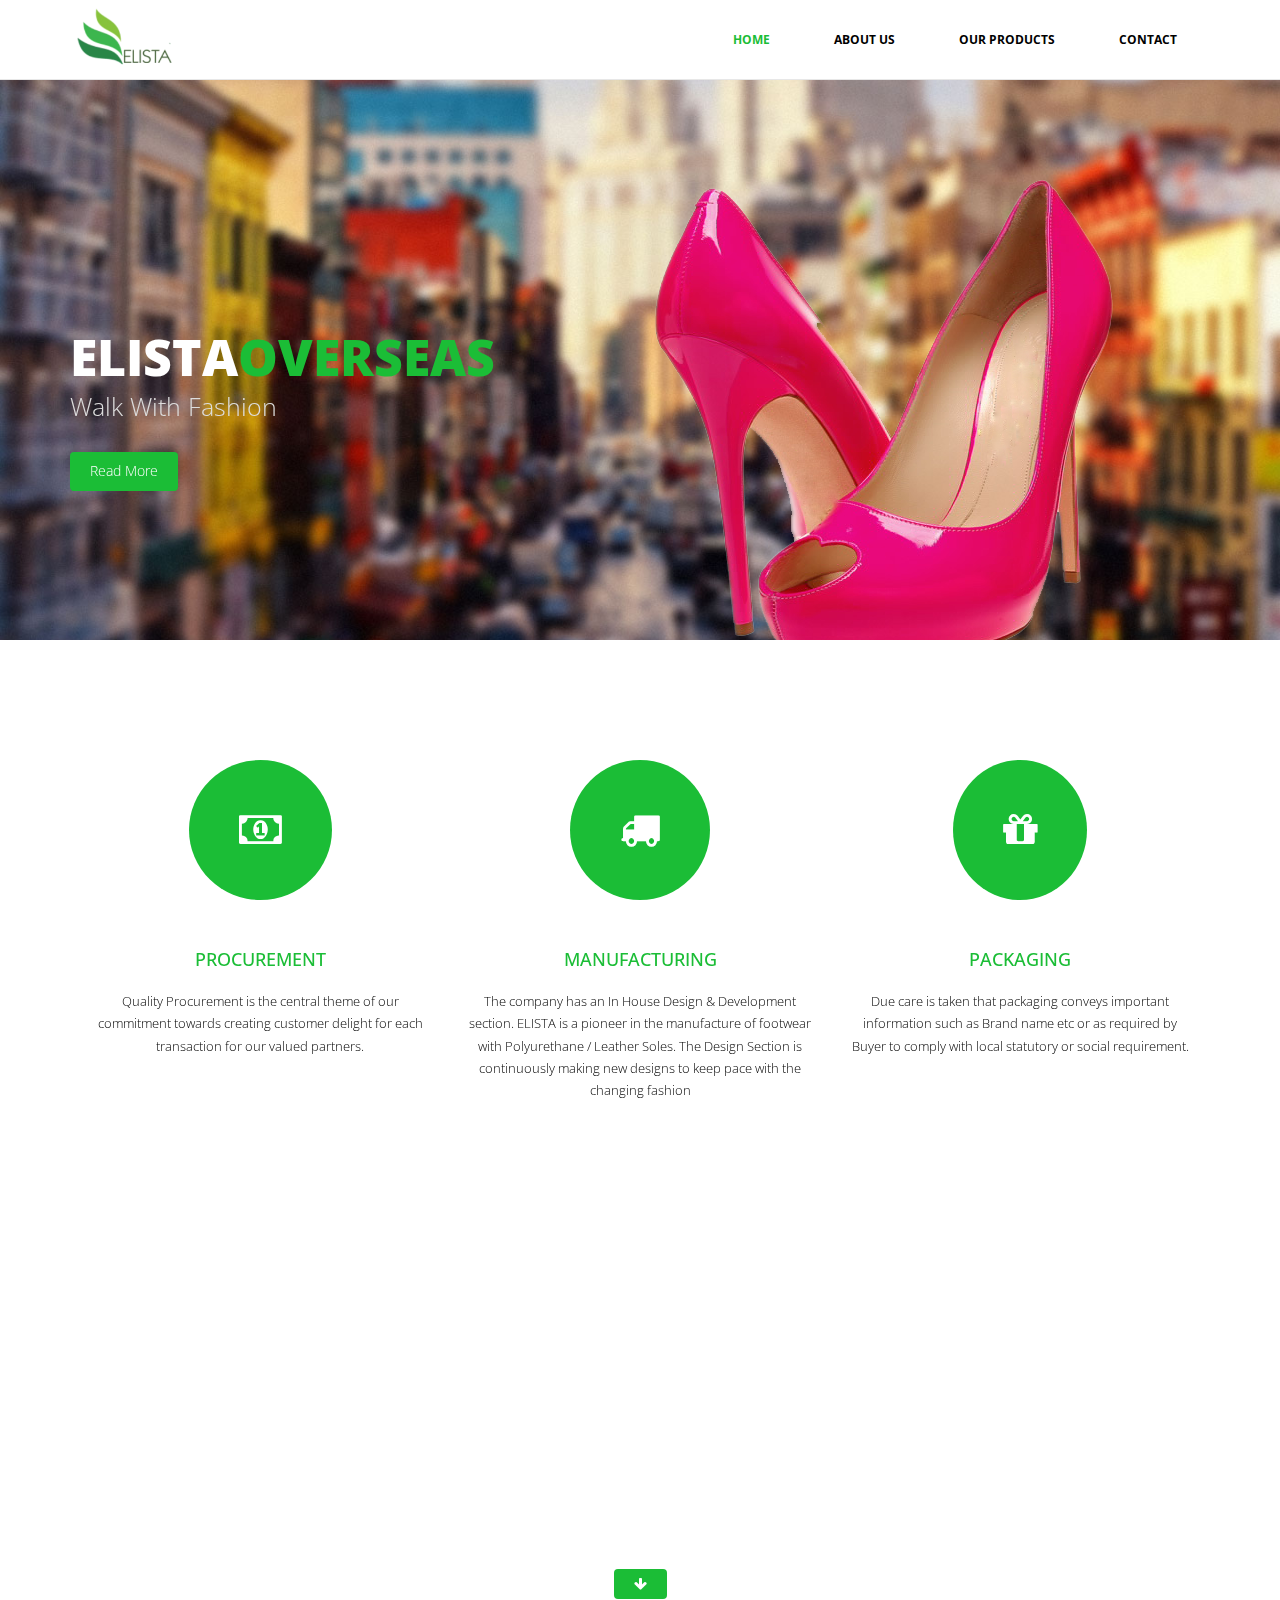
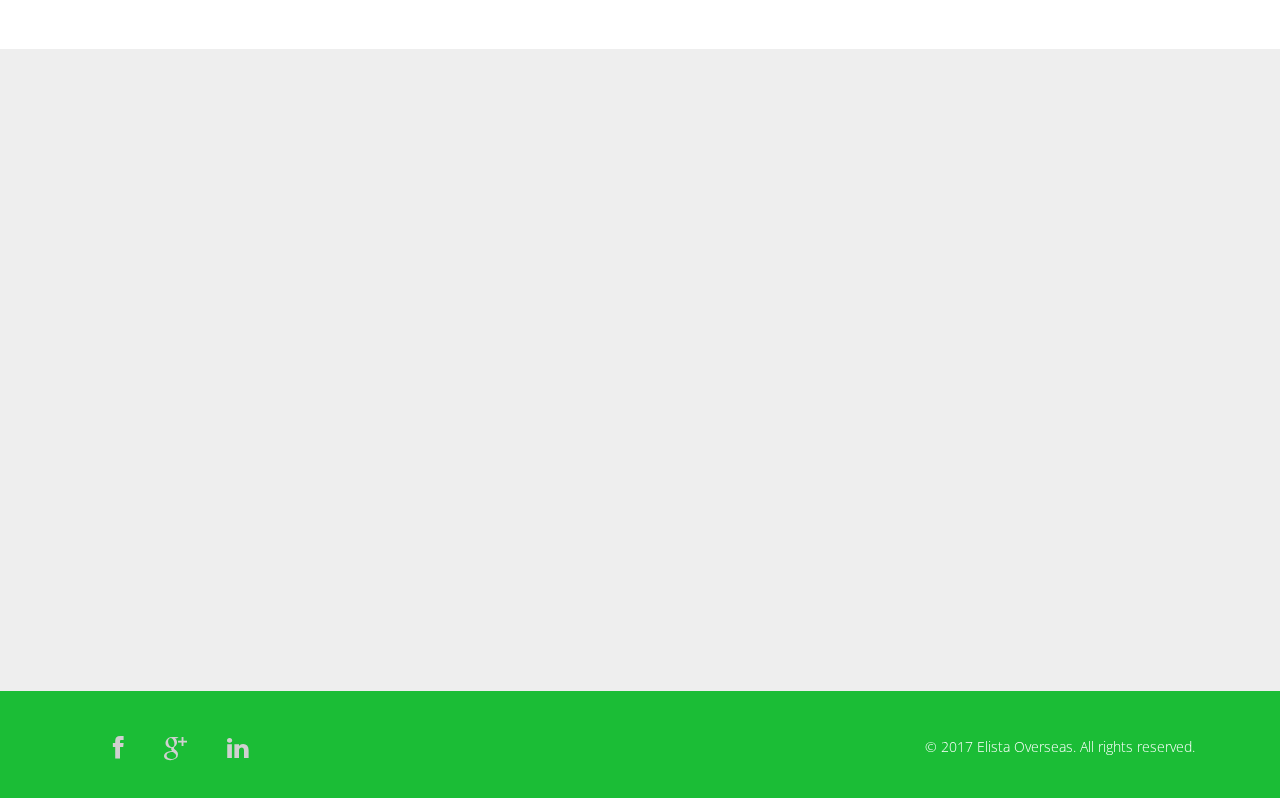
==== commit 9d333520: "make it better" ====
--- a/index.html
+++ b/index.html
@@ -4,6 +4,13 @@
     <meta charset="utf-8">
     <meta http-equiv="X-UA-Compatible" content="IE=edge">
     <meta name="viewport" content="width=device-width, initial-scale=1">
+       
+  <meta name="description" content="Elista Overseas Shoes Footwear Flat heel pencil monk lace up sandal sporty ankle boot slip on belli bellirius high heels Export Retail Buy Sell Company India ">
+   
+  <meta name="keywords" content="Elista,,Overseas , Shoes , Footwear ,Flat, heel, pencil, monk ,lace up, sandal ,sporty, ankle, boot, slip on ,belli, bellirius, high heels ,Export ,Retail, Buy, Sell, Company ,India ">
+  <meta name="author" content="Ankita Khurana Anki Shanky ">
+    
+
     <title>Elista Overseas</title>
 
     <!-- Bootstrap -->
--- a/css/style.css
+++ b/css/style.css
@@ -24,12 +24,12 @@
 }
 
 hi,h2,h3,h4,h5,h6 {
-	color:#333;
+	color:rgb(0, 0, 0);
 	line-height:1.1em;
 }
 
 p {
-	color:#333;
+	color:rgb(0, 0, 0);
 	font-size:13px;
 }
 a {
@@ -39,7 +39,7 @@
     -webkit-transition: all 0.1s ease-in-out;
     -o-transition: all 0.1s ease-in-out;
     outline: none;
-	color:#333;
+	color:rgb(0, 0, 0);
 }
 a:hover {
 	text-decoration: none;
@@ -61,11 +61,11 @@
 
 .text-center p {
 	margin-bottom:50px;
-	color:#333;
+	color:rgb(0, 0, 0);
 }
 
 .btn-default {
-  color: #333;
+  color: rgb(0, 0, 0);
   background-color: #fff;
   border-color: #fff;
   text-transform:uppercase;
@@ -105,7 +105,7 @@
 	padding-top:5px;
 	float: left;	
 	font-size: 25px;	
-	color:#333;	
+	color:rgb(0, 0, 0);	
 	text-transform:uppercase;
 	font-weight:900;
   
@@ -134,7 +134,7 @@
 }
 .nav-tabs > li > a {	
 	border-radius:0;
-	color:#333;
+	color:rgb(0, 0, 0);
 	padding:30px;
 }
 
@@ -529,7 +529,7 @@
 .lates h2 {
 	font-size:20px;
 	font-weight:600;
-	color:#333;
+	color:rgb(0, 0, 0);
 }
 
 .lates img {
@@ -820,7 +820,7 @@
 .widget .entry-meta span {
   display: inline-block;
   margin-right: 10px;
-  color:#333;
+  color:rgb(0, 0, 0);
 }
 
 .widget .entry-meta span a:hover {
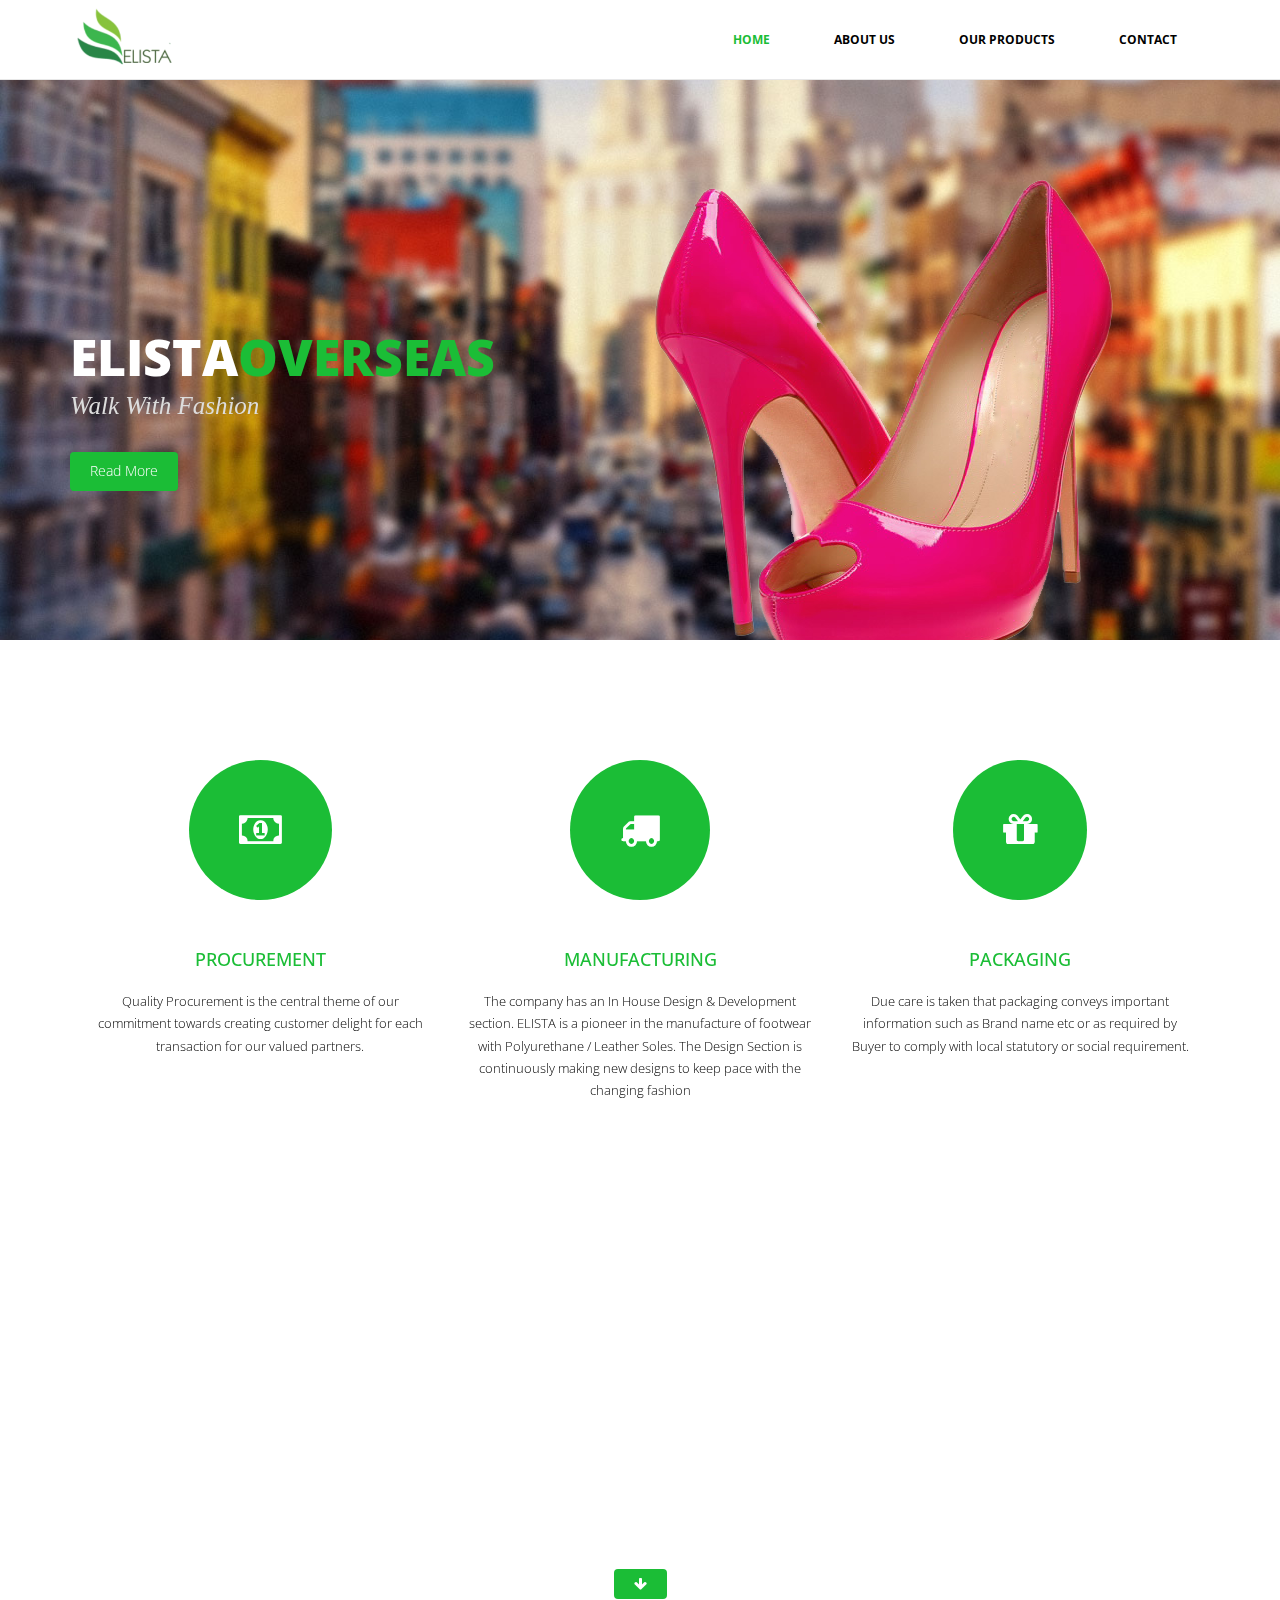
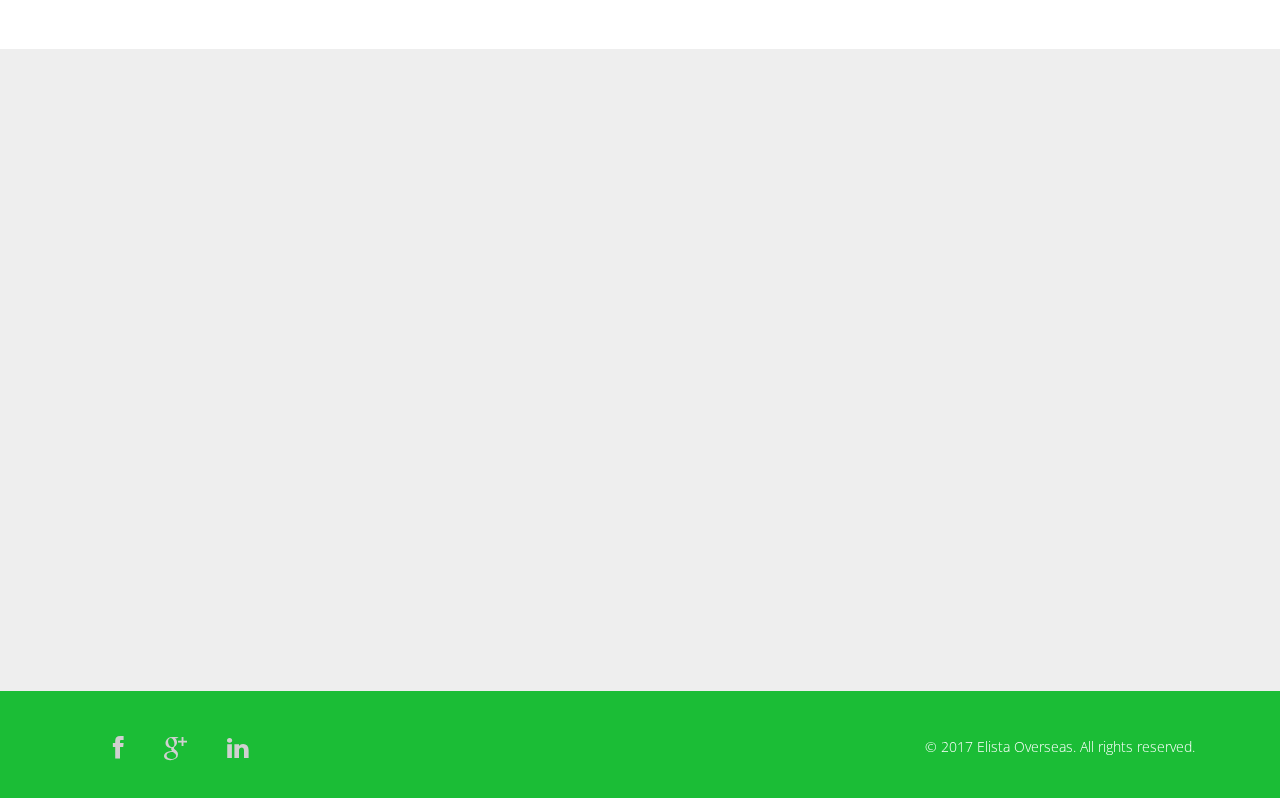
==== commit 50b4917e: "make it better" ====
--- a/index.html
+++ b/index.html
@@ -5,8 +5,10 @@
     <meta http-equiv="X-UA-Compatible" content="IE=edge">
     <meta name="viewport" content="width=device-width, initial-scale=1">
        
-  <meta name="description" content="Elista Overseas Shoes Footwear Flat heel pencil monk lace up sandal sporty ankle boot slip on belli bellirius high heels Export Retail Buy Sell Company India ">
-   
+   <meta name="description" content="
+Elista Overseas offers various varieties of Indian Footwear , which are well designed and packed through latest state of art to maintain highest international standards & actively involved in Whole Sale Operations / Retail Operations & Export Operations
+
+  Elista Overseas Shoes Footwear Flat heel pencil monk lace up sandal sporty ankle boot slip on belli bellirius high heels Export Retail Buy Sell Company India ">
   <meta name="keywords" content="Elista,,Overseas , Shoes , Footwear ,Flat, heel, pencil, monk ,lace up, sandal ,sporty, ankle, boot, slip on ,belli, bellirius, high heels ,Export ,Retail, Buy, Sell, Company ,India ">
   <meta name="author" content="Ankita Khurana Anki Shanky ">
     
@@ -66,7 +68,7 @@
                             <div class="col-sm-6">
                                 <div class="carousel-content">
                                     <h2 class="animation animated-item-1">Elista<span>Overseas</span></h2>
-                                    <p class="animation animated-item-2">Walk With Fashion</p>
+                                    <p class="animation animated-item-2" style="font-family:'Monotype Corsiva','Apple Chancery','ITC Zapf Chancery','URW Chancery L',cursive;"><i>Walk With Fashion</i></p>
                                     <a class="btn-slide animation animated-item-3" id="sli" href="#ab">Read More</a>
                                 </div>
                             </div>
@@ -165,20 +167,18 @@
  </p>
  
 				<p>
-The Leather Industry holds a prominent place in the Indian economy. This sector is known for its consistency in high export earnings and it is among the top ten foreign exchange earners for the country.
+The Footwear Industry holds a prominent place in the Indian economy. This sector is known for its consistency in high export earnings and it is among the top ten foreign exchange earners for the country.
 				</p>
-				<p>The Leather industry is bestowed with an affluence of raw materials as India is endowed with 21% of world cattle & buffalo and 11% of world goat & sheep population. Added to this are the strengths of skilled manpower, innovative technology, increasing industry compliance to international environmental standards, and the dedicated support of the allied industries.
+				
+				<p>In the largest variety of Footwear manufactured by the country Woman  Footwear , because of its typical Designs / Quality , Indian Footwear has made its niche in the international markets 
+
 				</p>
 
-				<p>In the largest variety of Footwear manufactured by the country Woman  Footwear , because of its typical Designs / Quality , Indian Footwear has made its niche in the international markets 
-
-				</p>
-
-				<p>Given the assurance of highest quality, following the international standards, the Footwear manufacturer  in India Viz: Elista OVERSEAS PVT. LTD. have earned a prestigious place in Indian Footwear  Industry
+				<p>Given the assurance of highest quality, following the international standards, the Footwear manufacturer  in India Viz: ELISTA OVERSEAS have earned a prestigious place in Indian Footwear  Industry
 
 				 </p>
 				 <p>
-				 	<b>“ELISTA OVERSEAS ”</b>, having a legendary heritage of carrying and nurturing the Footwear  business takes this opportunity to introduce itself as one of the most reliable manufacturer and exporter of various varieties of Women's Footwear  from India
+				 	<b>“ELISTA OVERSEAS”</b>, having a legendary heritage of carrying and nurturing the Footwear  business takes this opportunity to introduce itself as one of the most reliable manufacturer and exporter of various varieties of Women's Footwear  from India
 
 				 </p>
 			</div>
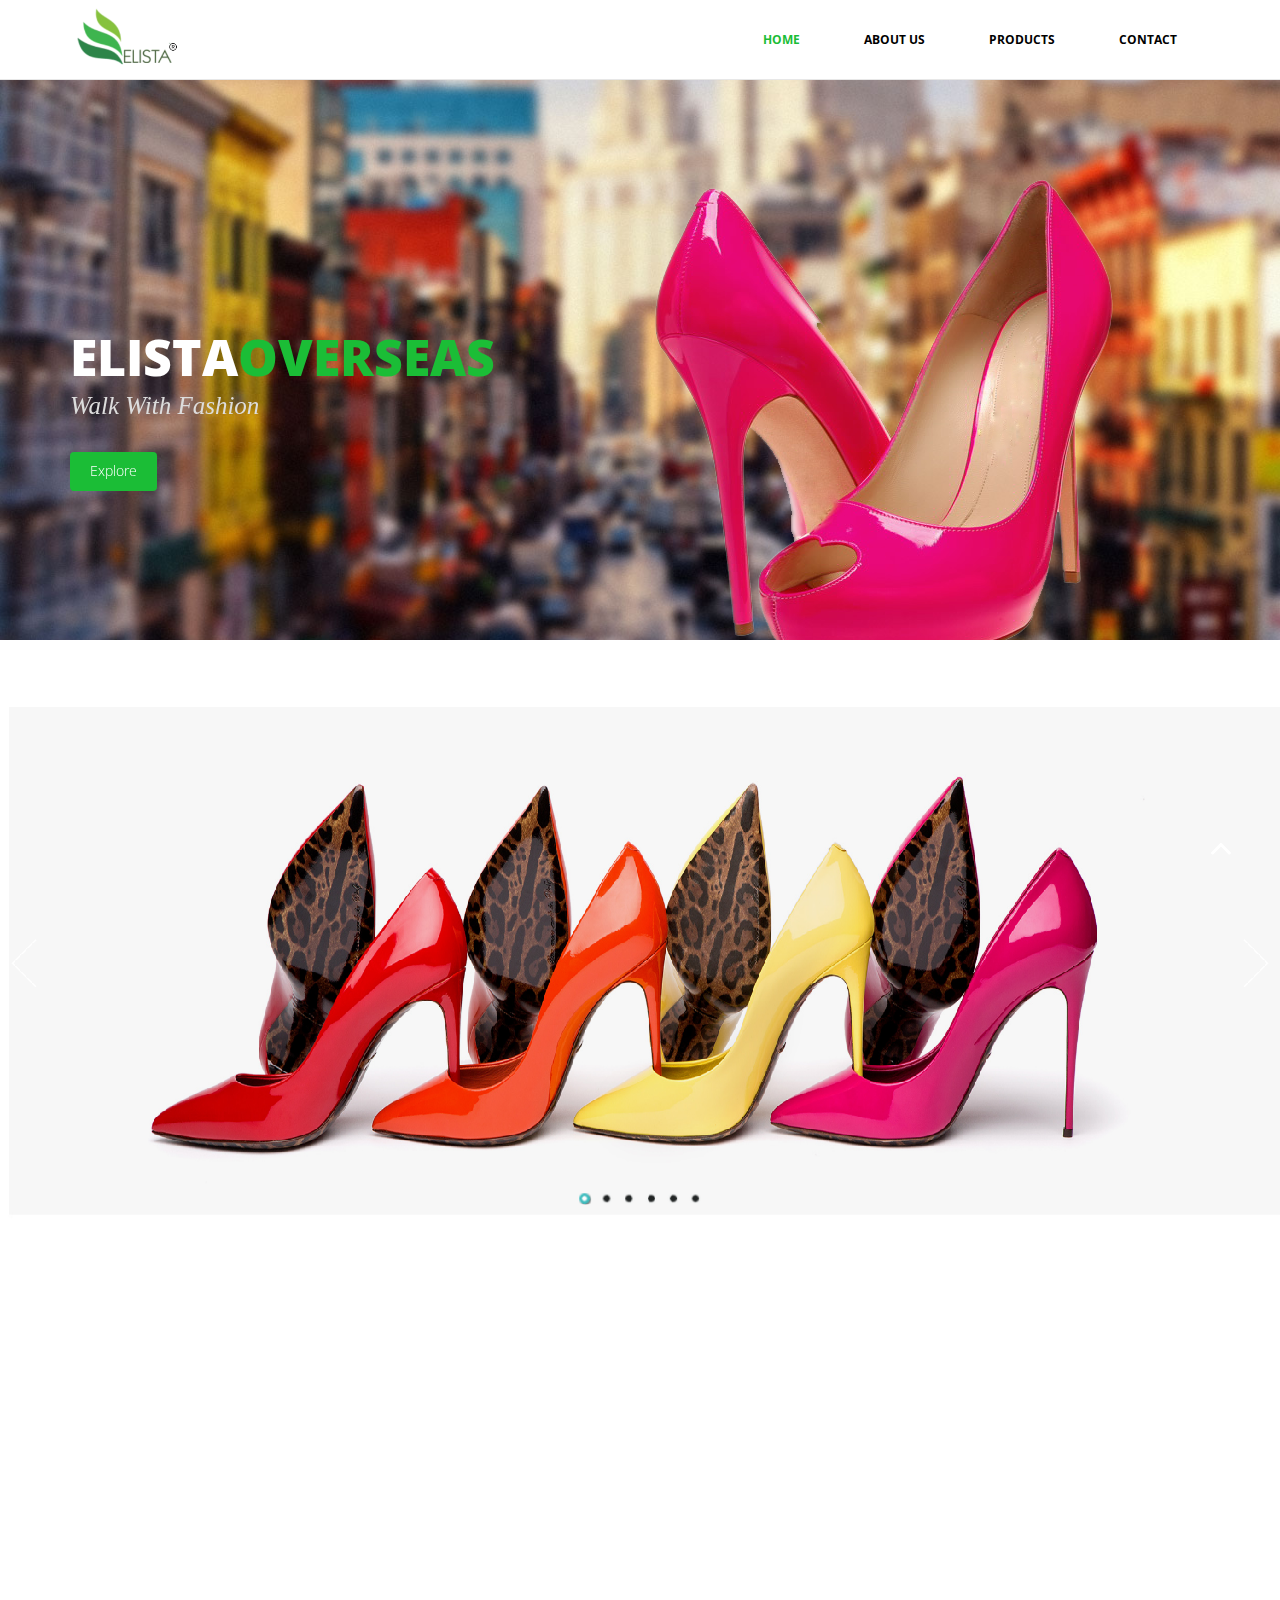
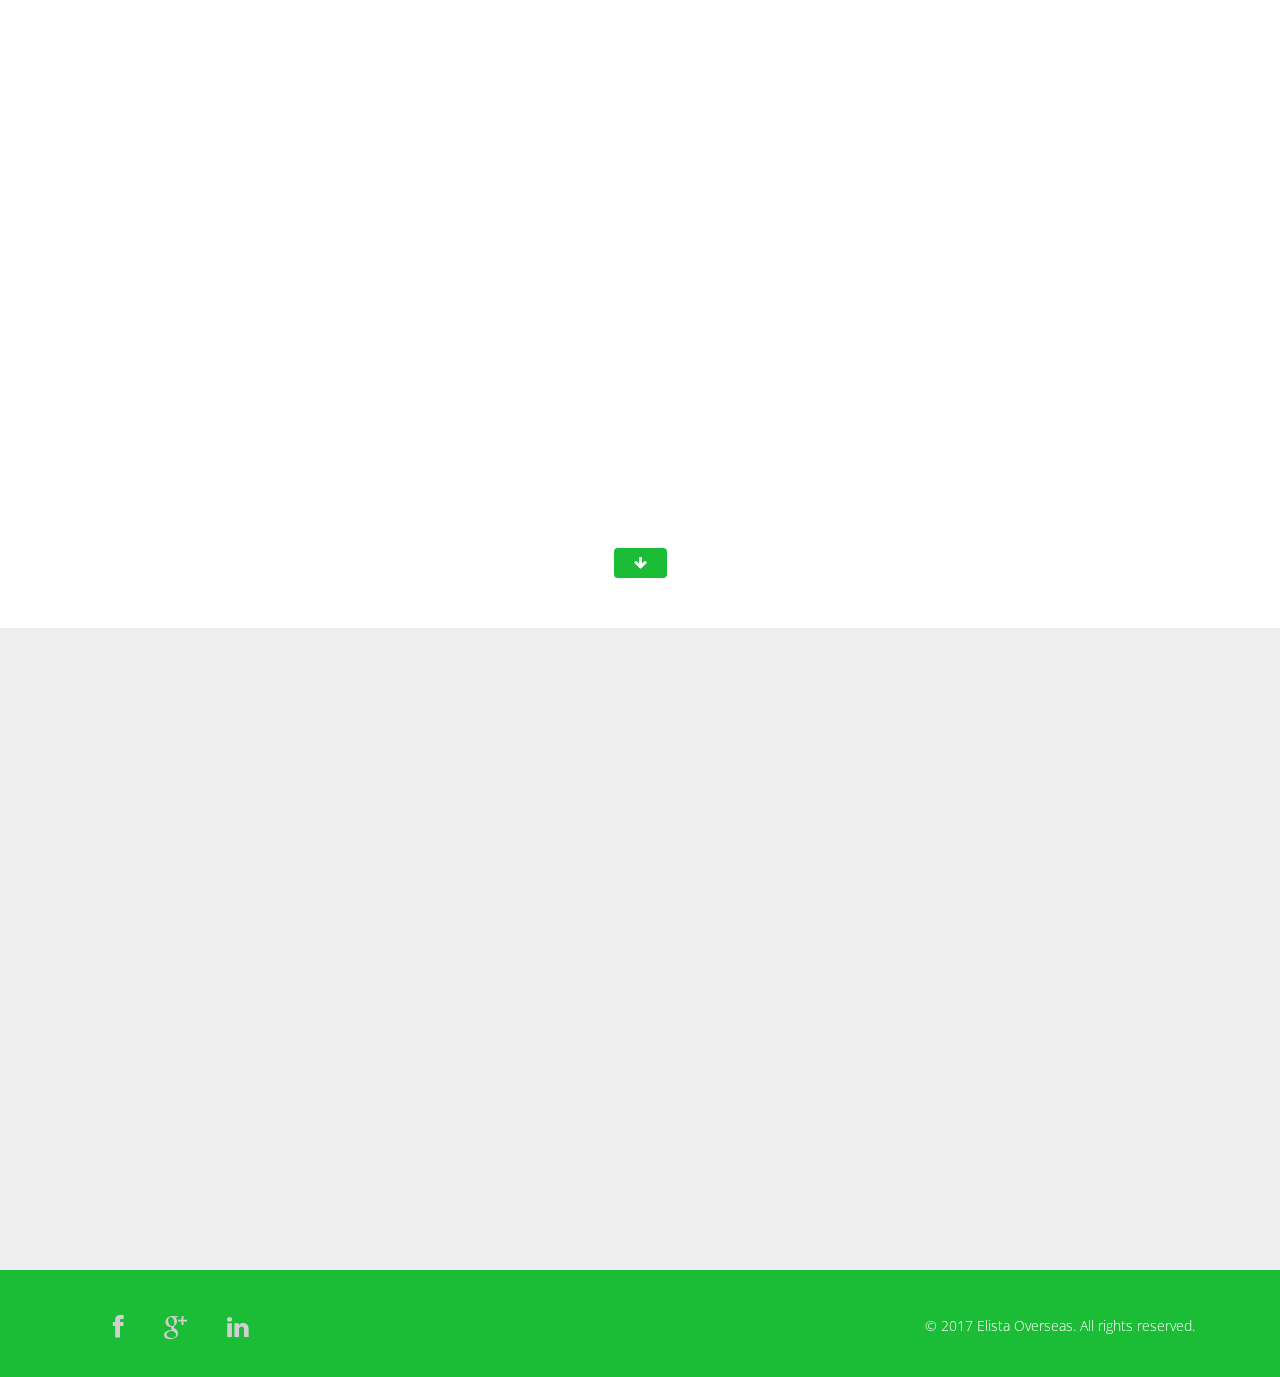
==== commit 0323beef: "fb update" ====
--- a/index.html
+++ b/index.html
@@ -20,7 +20,123 @@
     <link rel="stylesheet" href="css/font-awesome.min.css">
     <link rel="stylesheet" href="css/animate.css">
     <link href="css/prettyPhoto.css" rel="stylesheet">
-    <link href="css/style.css" rel="stylesheet" />      
+    <link href="css/style.css" rel="stylesheet" /> 
+    <script src="js/jssor.slider-22.2.16.min.js" type="text/javascript"></script>
+    <script type="text/javascript">
+        jssor_1_slider_init = function() {
+
+            var jssor_1_options = {
+              $AutoPlay: true,
+              $SlideDuration: 800,
+              $SlideEasing: $Jease$.$OutQuint,
+              $ArrowNavigatorOptions: {
+                $Class: $JssorArrowNavigator$
+              },
+              $BulletNavigatorOptions: {
+                $Class: $JssorBulletNavigator$
+              }
+            };
+
+            var jssor_1_slider = new $JssorSlider$("jssor_1", jssor_1_options);
+
+            /*responsive code begin*/
+            /*remove responsive code if you don't want the slider scales while window resizing*/
+            function ScaleSlider() {
+                var refSize = jssor_1_slider.$Elmt.parentNode.clientWidth;
+                if (refSize) {
+                    refSize = Math.min(refSize, 1920);
+                    jssor_1_slider.$ScaleWidth(refSize);
+                }
+                else {
+                    window.setTimeout(ScaleSlider, 30);
+                }
+            }
+            ScaleSlider();
+            $Jssor$.$AddEvent(window, "load", ScaleSlider);
+            $Jssor$.$AddEvent(window, "resize", ScaleSlider);
+            $Jssor$.$AddEvent(window, "orientationchange", ScaleSlider);
+            /*responsive code end*/
+        };
+    </script>
+    <style>
+        /* jssor slider loading skin oval css */
+
+        .jssorl-oval img {
+            animation-name: jssorl-oval;
+            animation-duration: 1.2s;
+            animation-iteration-count: infinite;
+            animation-timing-function: linear;
+        }
+
+        @keyframes jssorl-oval {
+            from {
+                transform: rotate(0deg);
+            }
+
+            to {
+                transform: rotate(360deg);
+            }
+        }
+
+
+        /* jssor slider bullet navigator skin 05 css */
+        /*
+        .jssorb05 div           (normal)
+        .jssorb05 div:hover     (normal mouseover)
+        .jssorb05 .av           (active)
+        .jssorb05 .av:hover     (active mouseover)
+        .jssorb05 .dn           (mousedown)
+        */
+        .jssorb05 {
+            position: absolute;
+        }
+        .jssorb05 div, .jssorb05 div:hover, .jssorb05 .av {
+            position: absolute;
+            /* size of bullet elment */
+            width: 16px;
+            height: 16px;
+            background: url('img/b05.png') no-repeat;
+            overflow: hidden;
+            cursor: pointer;
+        }
+        .jssorb05 div { background-position: -7px -7px; }
+        .jssorb05 div:hover, .jssorb05 .av:hover { background-position: -37px -7px; }
+        .jssorb05 .av { background-position: -67px -7px; }
+        .jssorb05 .dn, .jssorb05 .dn:hover { background-position: -97px -7px; }
+
+        /* jssor slider arrow navigator skin 22 css */
+        /*
+        .jssora22l                  (normal)
+        .jssora22r                  (normal)
+        .jssora22l:hover            (normal mouseover)
+        .jssora22r:hover            (normal mouseover)
+        .jssora22l.jssora22ldn      (mousedown)
+        .jssora22r.jssora22rdn      (mousedown)
+        .jssora22l.jssora22lds      (disabled)
+        .jssora22r.jssora22rds      (disabled)
+        */
+        .jssora22l, .jssora22r {
+            display: block;
+            position: absolute;
+            /* size of arrow element */
+            width: 40px;
+            height: 58px;
+            cursor: pointer;
+            background: url('img/a22.png') center center no-repeat;
+            overflow: hidden;
+        }
+        .jssora22l { background-position: -10px -31px; }
+        .jssora22r { background-position: -70px -31px; }
+        .jssora22l:hover { background-position: -130px -31px; }
+        .jssora22r:hover { background-position: -190px -31px; }
+        .jssora22l.jssora22ldn { background-position: -250px -31px; }
+        .jssora22r.jssora22rdn { background-position: -310px -31px; }
+        .jssora22l.jssora22lds { background-position: -10px -31px; opacity: .3; pointer-events: none; }
+        .jssora22r.jssora22rds { background-position: -70px -31px; opacity: .3; pointer-events: none; }
+    </style>
+
+
+         
     <!-- =======================================================
         Theme Name: Company
         Theme URL: https://bootstrapmade.com/company-free-html-bootstrap-template/
@@ -50,7 +166,7 @@
                                 <li role="presentation"><a href="index.html" class="active">Home</a></li>
                                 <li role="presentation"><a href="about.html" >About Us</a></li>
                                                              
-                                <li role="presentation"><a href="product.html">Our Products</a></li>
+                                <li role="presentation"><a href="product.html">Products</a></li>
                                 <li role="presentation"><a href="contact.html">Contact</a></li>                     
                             </ul>
                         </div>
@@ -69,7 +185,7 @@
                                 <div class="carousel-content">
                                     <h2 class="animation animated-item-1">Elista<span>Overseas</span></h2>
                                     <p class="animation animated-item-2" style="font-family:'Monotype Corsiva','Apple Chancery','ITC Zapf Chancery','URW Chancery L',cursive;"><i>Walk With Fashion</i></p>
-                                    <a class="btn-slide animation animated-item-3" id="sli" href="#ab">Read More</a>
+                                    <a class="btn-slide animation animated-item-3" id="sli" href="#jssor_1">Explore</a>
                                 </div>
                             </div>
 
@@ -86,6 +202,80 @@
         </div><!--/.carousel-->
     </section><!--/#main-slider-->
 	
+
+
+
+
+<br>
+<br>
+<br>
+
+
+<div id="jssor_1" style="position:relative;margin:0 auto;top:0px;left:0px;width:1500px;height:600px;overflow:hidden;visibility:hidden;">
+        <!-- Loading Screen -->
+        <div data-u="loading" class="jssorl-oval" style="position:absolute;top:0px;left:0px;text-align:center;background-color:rgba(0,0,0,0.7);">
+            <img style="margin-top:-19.0px;position:relative;top:50%;width:38px;height:38px;" src="img/oval.svg" />
+        </div>
+        <div data-u="slides" style="cursor:default;position:relative;top:0px;left:0px;width:1500px;height:600px;overflow:hidden;">
+            <div>
+
+
+
+                <img data-u="image" src="images/portfolio/slide/1.jpg" />
+              
+                
+            </div>
+
+<div>
+             <img data-u="image" src="images/portfolio/slide/4.jpg" />
+                
+                
+            </div>
+<div>
+             <img data-u="image" src="images/portfolio/slide/2.jpg" />
+               
+                
+            </div>
+
+<div>
+ <img data-u="image" src="images/portfolio/slide/5.jpg" />
+                
+               
+            </div>
+            <div>
+ <img data-u="image" src="images/portfolio/slide/6.jpg" />
+               
+                
+            </div>
+
+<div>
+             <img data-u="image" src="images/portfolio/slide/8.jpg" />
+               
+                
+            </div>
+
+        </div>
+        <!-- Bullet Navigator -->
+        <div data-u="navigator" class="jssorb05" style="bottom:16px;right:16px;" data-autocenter="1">
+            <!-- bullet navigator item prototype -->
+            <div data-u="prototype" style="width:16px;height:16px;"></div>
+        </div>
+        <!-- Arrow Navigator -->
+        <span data-u="arrowleft" class="jssora22l" style="top:0px;left:8px;width:40px;height:58px;" data-autocenter="2"></span>
+        <span data-u="arrowright" class="jssora22r" style="top:0px;right:8px;width:40px;height:58px;" data-autocenter="2"></span>
+    </div>
+
+
+
+
+
+
+ <script type="text/javascript">jssor_1_slider_init();</script>
+
+
+
+
+
 		
 
 
@@ -93,14 +283,14 @@
 		<div class="container">
 			<div class="text-center">
 				<div class="col-md-4">
-					<div class="hi-icon-wrap hi-icon-effect wow fadeInDown" data-wow-duration="1000ms" data-wow-delay="300ms" >
+					<div class="hi-icon-wrap hi-icon-effect wow fadeInDown" data-wow-duration="500ms" data-wow-delay="300ms" >
 						<i class="fa fa-money"></i>	
 						<h2>PROCUREMENT</h2>
 						<p>Quality Procurement is the central theme of our commitment towards creating customer delight for each transaction for our valued partners. </p>
 					</div>
 				</div>
 				<div class="col-md-4">
-					<div class="hi-icon-wrap hi-icon-effect wow fadeInDown" data-wow-duration="1000ms" data-wow-delay="600ms" >
+					<div class="hi-icon-wrap hi-icon-effect wow fadeInDown" data-wow-duration="500ms" data-wow-delay="600ms" >
 						<i class="fa fa-truck"></i>	
 						<h2>MANUFACTURING</h2>
 						<p>The company has an In House Design & Development section.
@@ -111,7 +301,7 @@
 					</div>
 				</div>
 				<div class="col-md-4">
-					<div class="hi-icon-wrap hi-icon-effect wow fadeInDown" data-wow-duration="1000ms" data-wow-delay="900ms" >
+					<div class="hi-icon-wrap hi-icon-effect wow fadeInDown" data-wow-duration="500ms" data-wow-delay="900ms" >
 						<i class="fa fa-gift"></i>	
 						<h2>PACKAGING</h2>
 						<p>Due care is taken that packaging conveys important information such as Brand name etc or as required by Buyer to comply with local statutory or social requirement.</p>
@@ -121,14 +311,14 @@
 				</div>
 				<div class="text-center">
 				<div class="col-md-6">
-					<div class="hi-icon-wrap hi-icon-effect wow fadeInDown" data-wow-duration="1000ms" data-wow-delay="1200ms" >
+					<div class="hi-icon-wrap hi-icon-effect wow fadeInDown" data-wow-duration="500ms" data-wow-delay="1200ms" >
 						<i class="fa fa-heart-o"></i>	
 						<h2>CUSTOMER SERVICE</h2>
 						<p>We focus on customer delight by creating a deliberate effort to generate an atmosphere that support Fair pricing, Create reliability and dependability, deliver committed quality, consistently.</p>
 					</div>
 				</div>
 				<div class="col-md-6">
-					<div class="hi-icon-wrap hi-icon-effect wow fadeInDown" data-wow-duration="1000ms" data-wow-delay="1500ms" >
+					<div class="hi-icon-wrap hi-icon-effect wow fadeInDown" data-wow-duration="500ms" data-wow-delay="1500ms" >
 						<i class="fa fa-truck"></i>	
 						<h2>QUALITY</h2>
 						<p>Commitment to quality is the essence at elista Overseas and this is the reason why the company has access to the world’s most astute customers.</p>
@@ -144,12 +334,12 @@
 
 	<div class="about" id="ab1">
 		<div class="container">
-			<div class="col-md-6 wow fadeInDown" data-wow-duration="1000ms" data-wow-delay="300ms" >
+			<div class="col-md-6 wow fadeInDown" data-wow-duration="500ms" data-wow-delay="300ms" >
 				<h2></h2>
 				<img src="images/home_shoe.jpg"  class="img-responsive"/>
 				<p>
 
-				India is famous for many reasons. Footwear is one of them. Indian Footwear is world’s most popular Footwear because of Quality / Designs / Competitive prices.
+				India is famous for many reasons. Footwear is one of them. Indian Footwear is world’s most popular Footwear because of Quality , Designs & Competitive prices.
  </p>
  <p>
 India is the 2nd largest footwear producer in the world, with footwear production accounting for approximately 9 % of the global annual production – 22 billion pairs as compared to China, which produces over 60 per cent of the global production.
@@ -160,7 +350,7 @@
 
 			</div>
 			
-			<div class="col-md-6 wow fadeInDown" data-wow-duration="1000ms" data-wow-delay="600ms" >
+			<div class="col-md-6 wow fadeInDown" data-wow-duration="500ms" data-wow-delay="600ms" >
 				<br>
 				<p>
 The Footwear product mix Gents 55%, Ladies 35% and Children 10%.
@@ -178,7 +368,7 @@
 
 				 </p>
 				 <p>
-				 	<b>“ELISTA OVERSEAS”</b>, having a legendary heritage of carrying and nurturing the Footwear  business takes this opportunity to introduce itself as one of the most reliable manufacturer and exporter of various varieties of Women's Footwear  from India
+				 	<b>“ELISTA OVERSEAS”</b>, takes this opportunity to introduce itself as one of the most reliable manufacturer and exporter of various varieties of Women's Footwear  from India
 
 				 </p>
 			</div>
@@ -192,7 +382,7 @@
 				<div class="social-icon">
 					<div class="col-md-4">
 						<ul class="social-network">
-							<li><a href="https://www.facebook.com/jitendra.khurana.71" class="fb tool-tip" title="Facebook"><i class="fa fa-facebook"></i></a></li>
+							<li><a href="https://www.facebook.com/elistaoverseas" class="fb tool-tip" title="Facebook"><i class="fa fa-facebook"></i></a></li>
 							
 							<li><a href="https://plus.google.com/106867079031709530877" class="gplus tool-tip" title="Google Plus"><i class="fa fa-google-plus"></i></a></li>
 							<li><a href="https://www.linkedin.com/in/jk-khurana-1310a354/" class="linkedin tool-tip" title="Linkedin"><i class="fa fa-linkedin"></i></a></li>
@@ -235,4 +425,4 @@
 	<script src="js/functions.js"></script>
 	
 </body>
-</html>+</html>
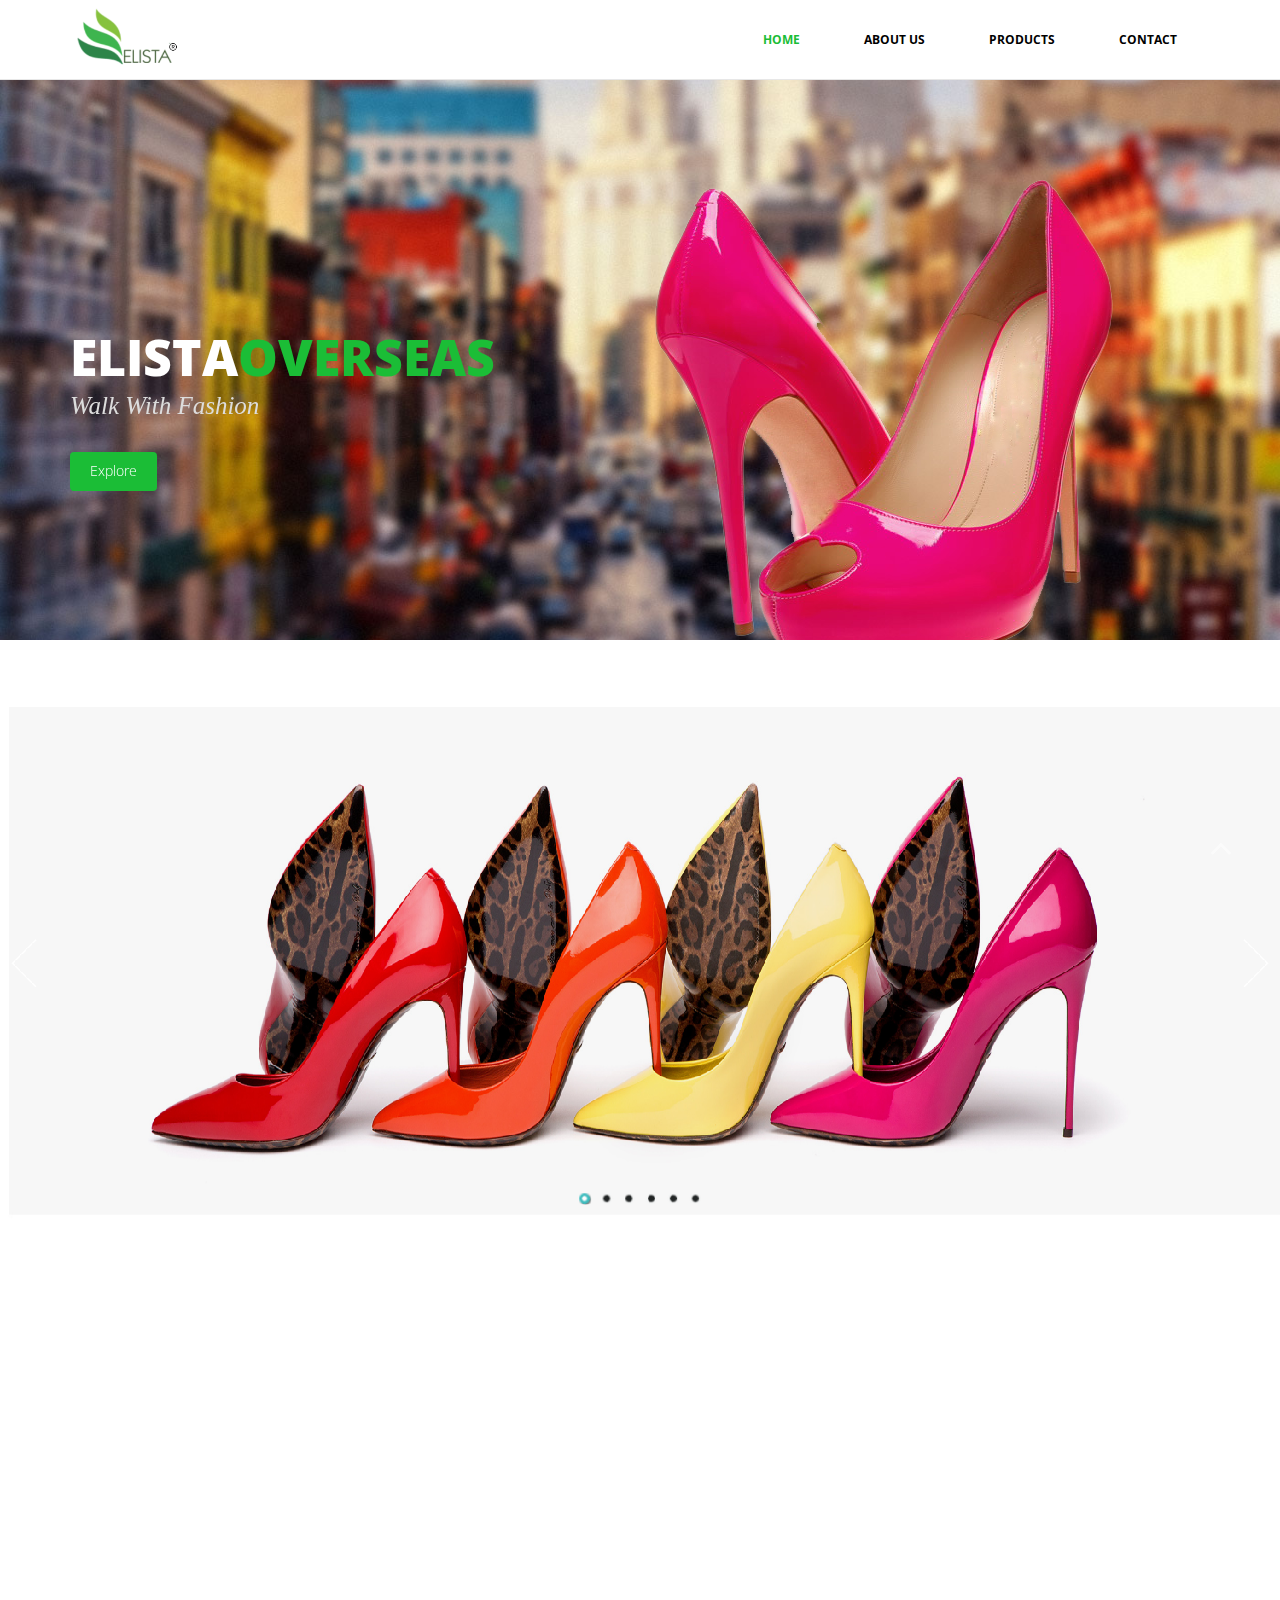
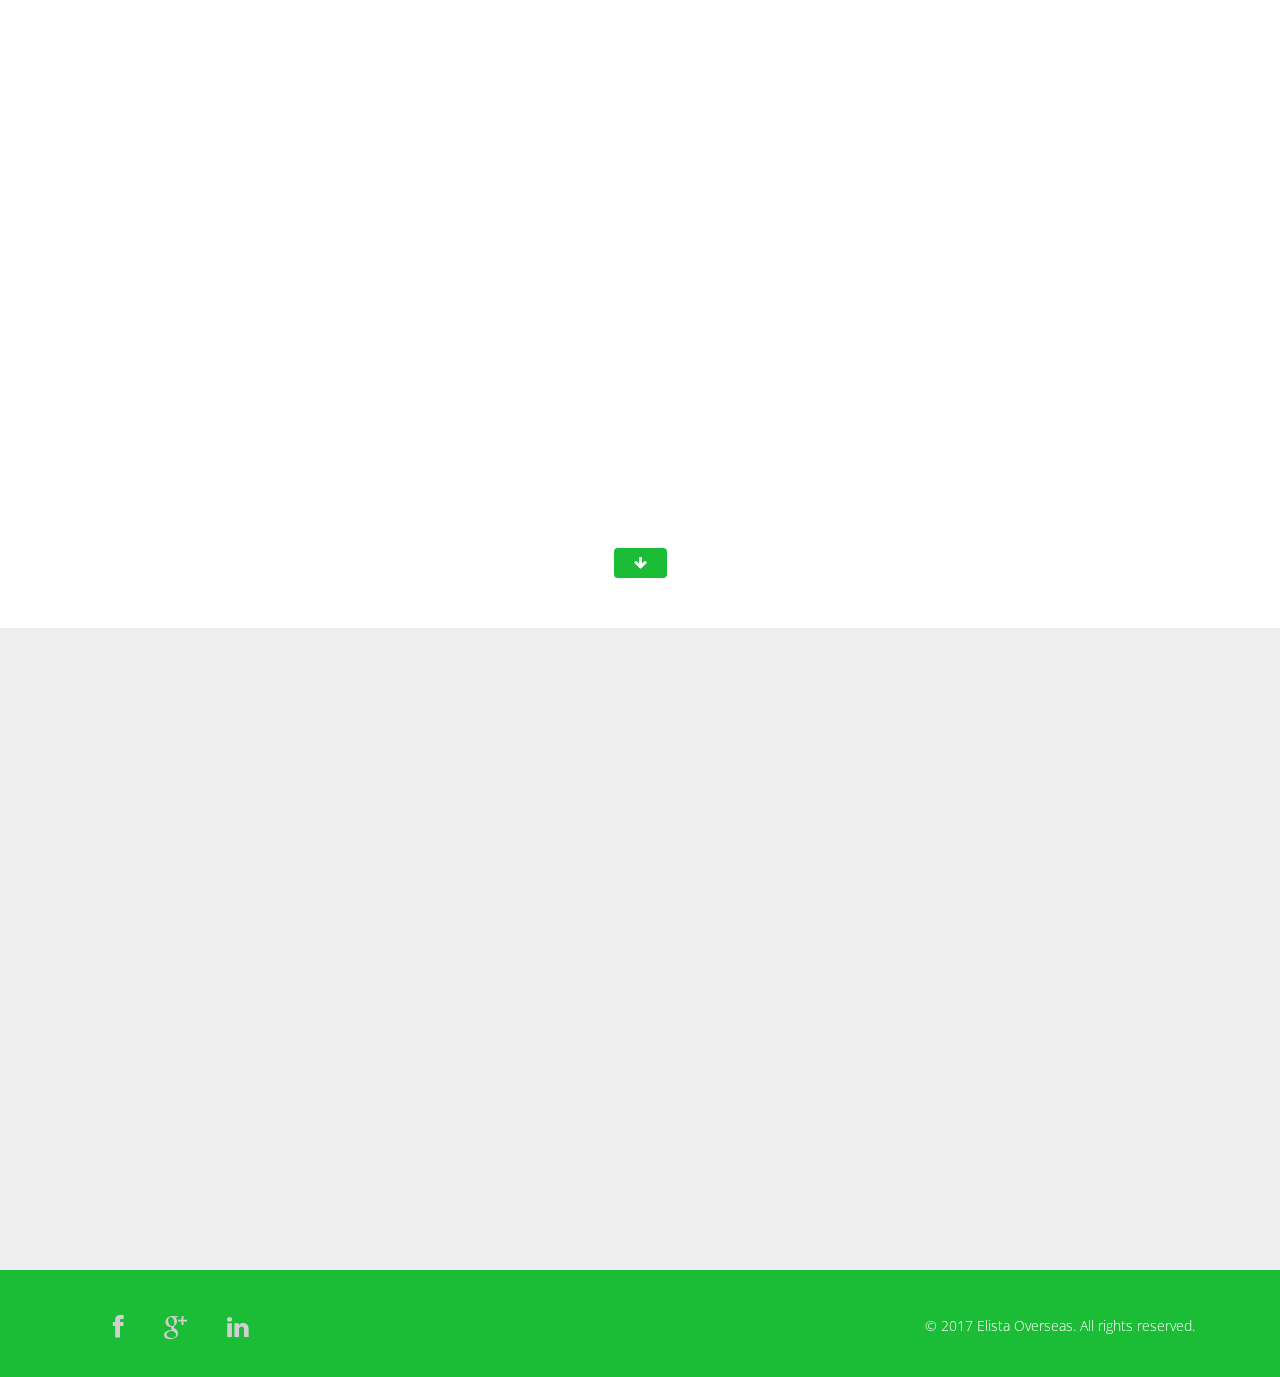
==== commit 10a17da9: "changes" ====
--- a/index.html
+++ b/index.html
@@ -1,6 +1,7 @@
 <!DOCTYPE html>
 <html lang="en">
   <head>
+  <link rel="shortcut icon" href="favicon.ico" type="image/x-icon">
     <meta charset="utf-8">
     <meta http-equiv="X-UA-Compatible" content="IE=edge">
     <meta name="viewport" content="width=device-width, initial-scale=1">
--- a/css/style.css
+++ b/css/style.css
@@ -1184,7 +1184,7 @@
 	position:fixed;
 	bottom:30px;
 	right:40px;	
-	opacity:0,5;
+	opacity:0.5;
 	border-radius:50%;
 	z-index:999;
 }
@@ -1217,3 +1217,4 @@
     display: inline-block;
 }
 
+
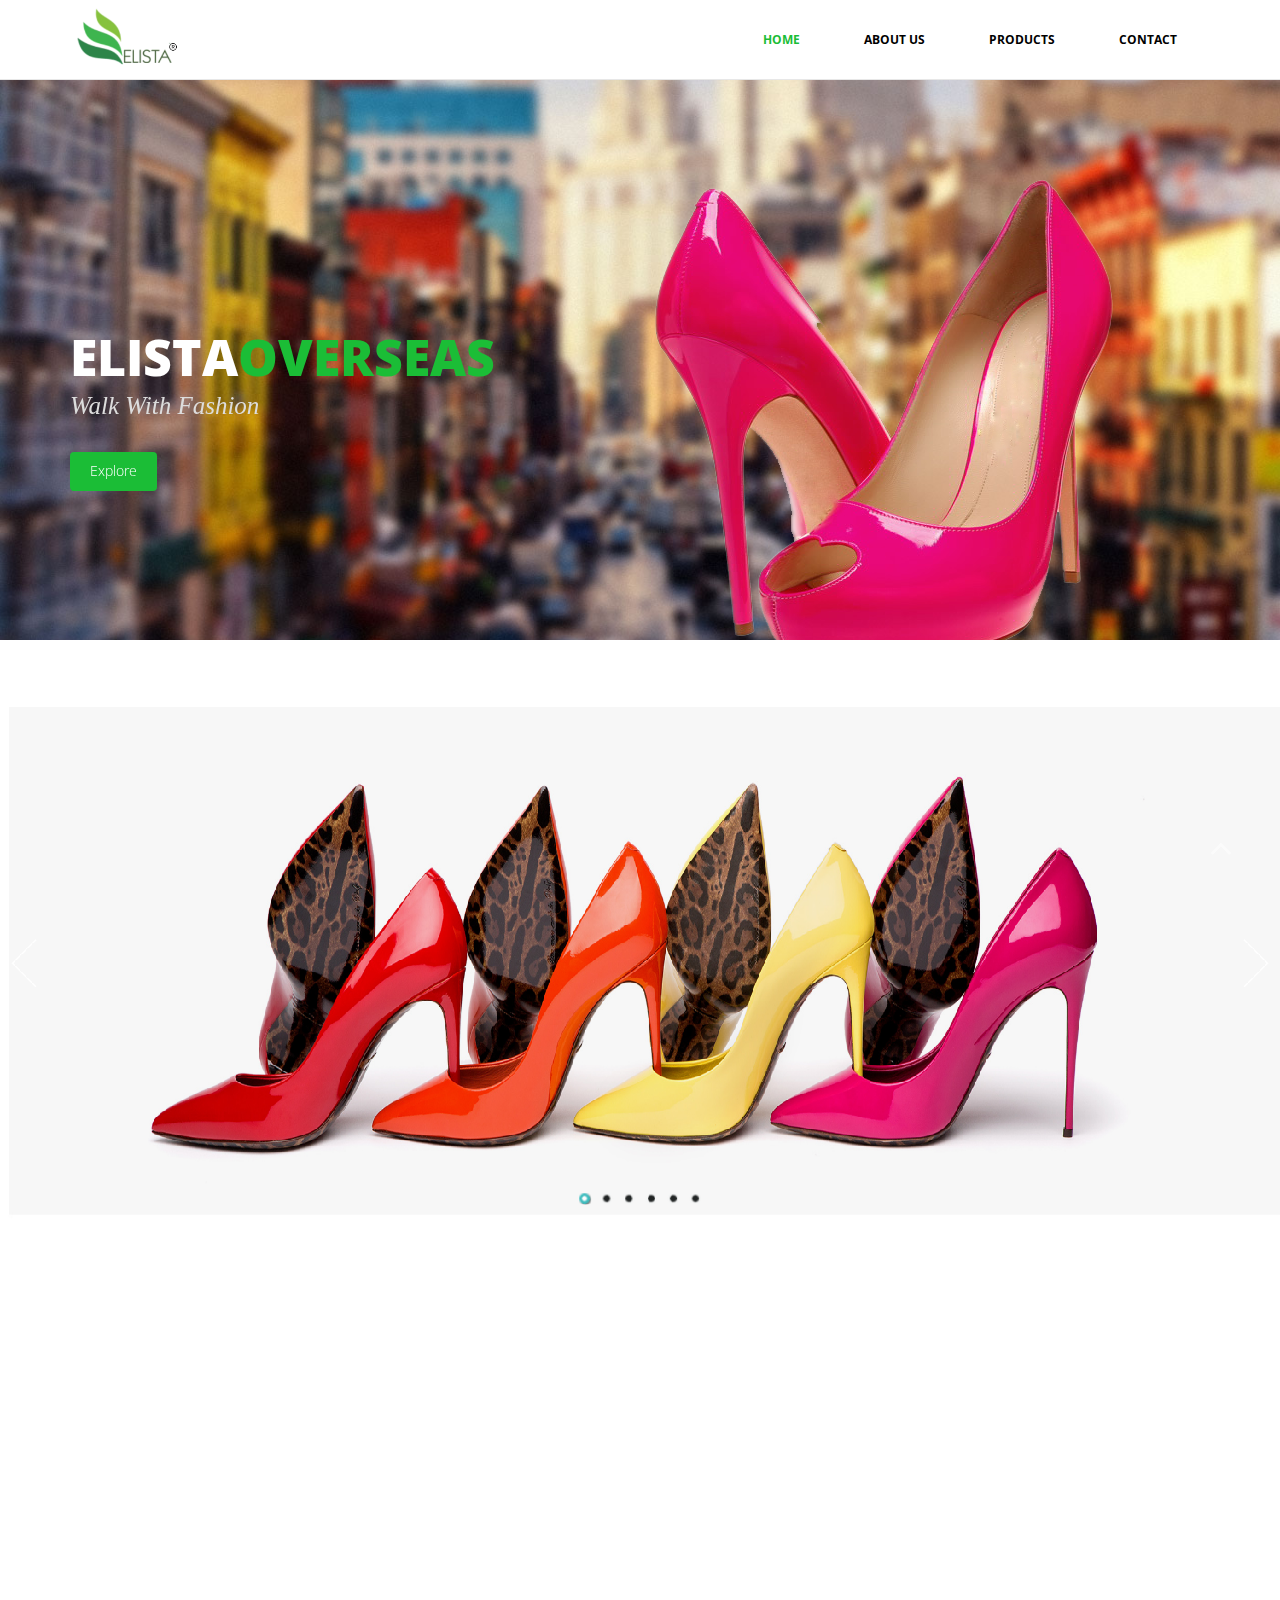
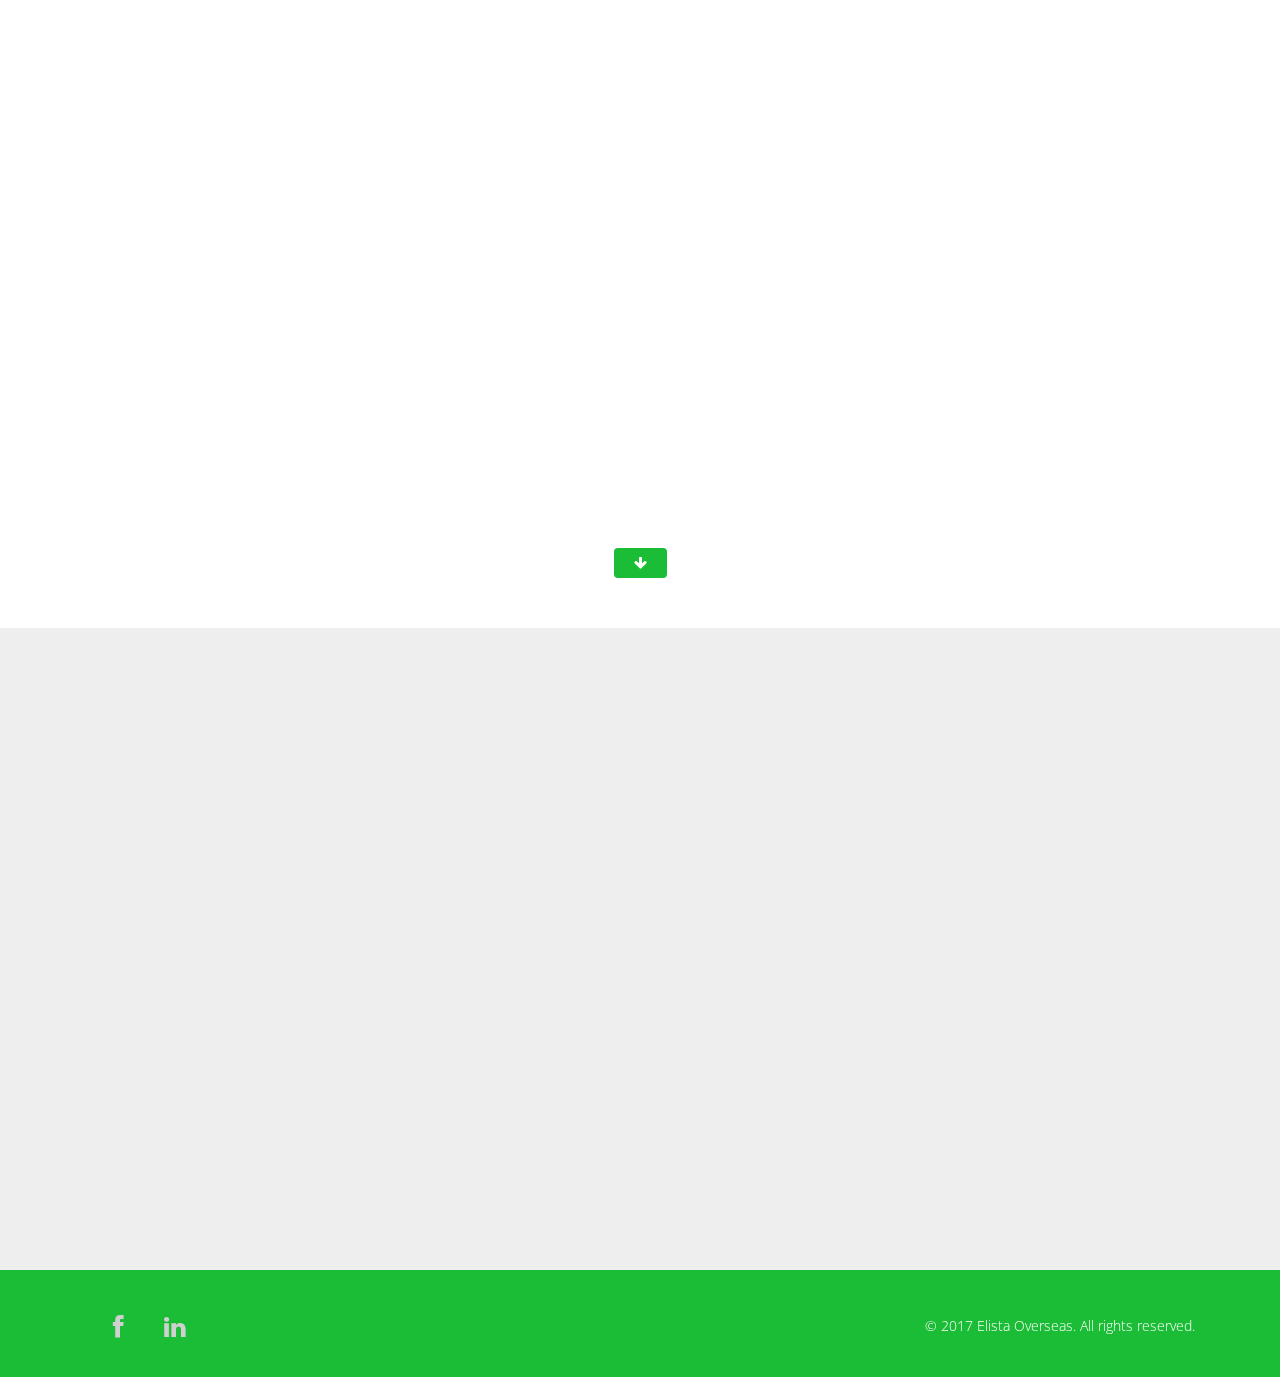
==== commit 625e6705: "changes" ====
--- a/index.html
+++ b/index.html
@@ -295,7 +295,7 @@
 						<i class="fa fa-truck"></i>	
 						<h2>MANUFACTURING</h2>
 						<p>The company has an In House Design & Development section.
-ELISTA is a pioneer in the manufacture of footwear with Polyurethane / Leather Soles.
+ELISTA is a pioneer in the manufacture of handmade footwear with Polyurethane / Leather Soles.
 The Design Section is continuously making new designs to keep pace with the changing fashion   
 
 </p>
@@ -369,7 +369,7 @@
 
 				 </p>
 				 <p>
-				 	<b>“ELISTA OVERSEAS”</b>, takes this opportunity to introduce itself as one of the most reliable manufacturer and exporter of various varieties of Women's Footwear  from India
+				 	<b>“ELISTA OVERSEAS”</b>, takes this opportunity to introduce itself as one of the most reliable manufacturer and exporter of various varieties of ladies Footwear  from India
 
 				 </p>
 			</div>
@@ -384,8 +384,7 @@
 					<div class="col-md-4">
 						<ul class="social-network">
 							<li><a href="https://www.facebook.com/elistaoverseas" class="fb tool-tip" title="Facebook"><i class="fa fa-facebook"></i></a></li>
-							
-							<li><a href="https://plus.google.com/106867079031709530877" class="gplus tool-tip" title="Google Plus"><i class="fa fa-google-plus"></i></a></li>
+						
 							<li><a href="https://www.linkedin.com/in/jk-khurana-1310a354/" class="linkedin tool-tip" title="Linkedin"><i class="fa fa-linkedin"></i></a></li>
 							
 						</ul>	
